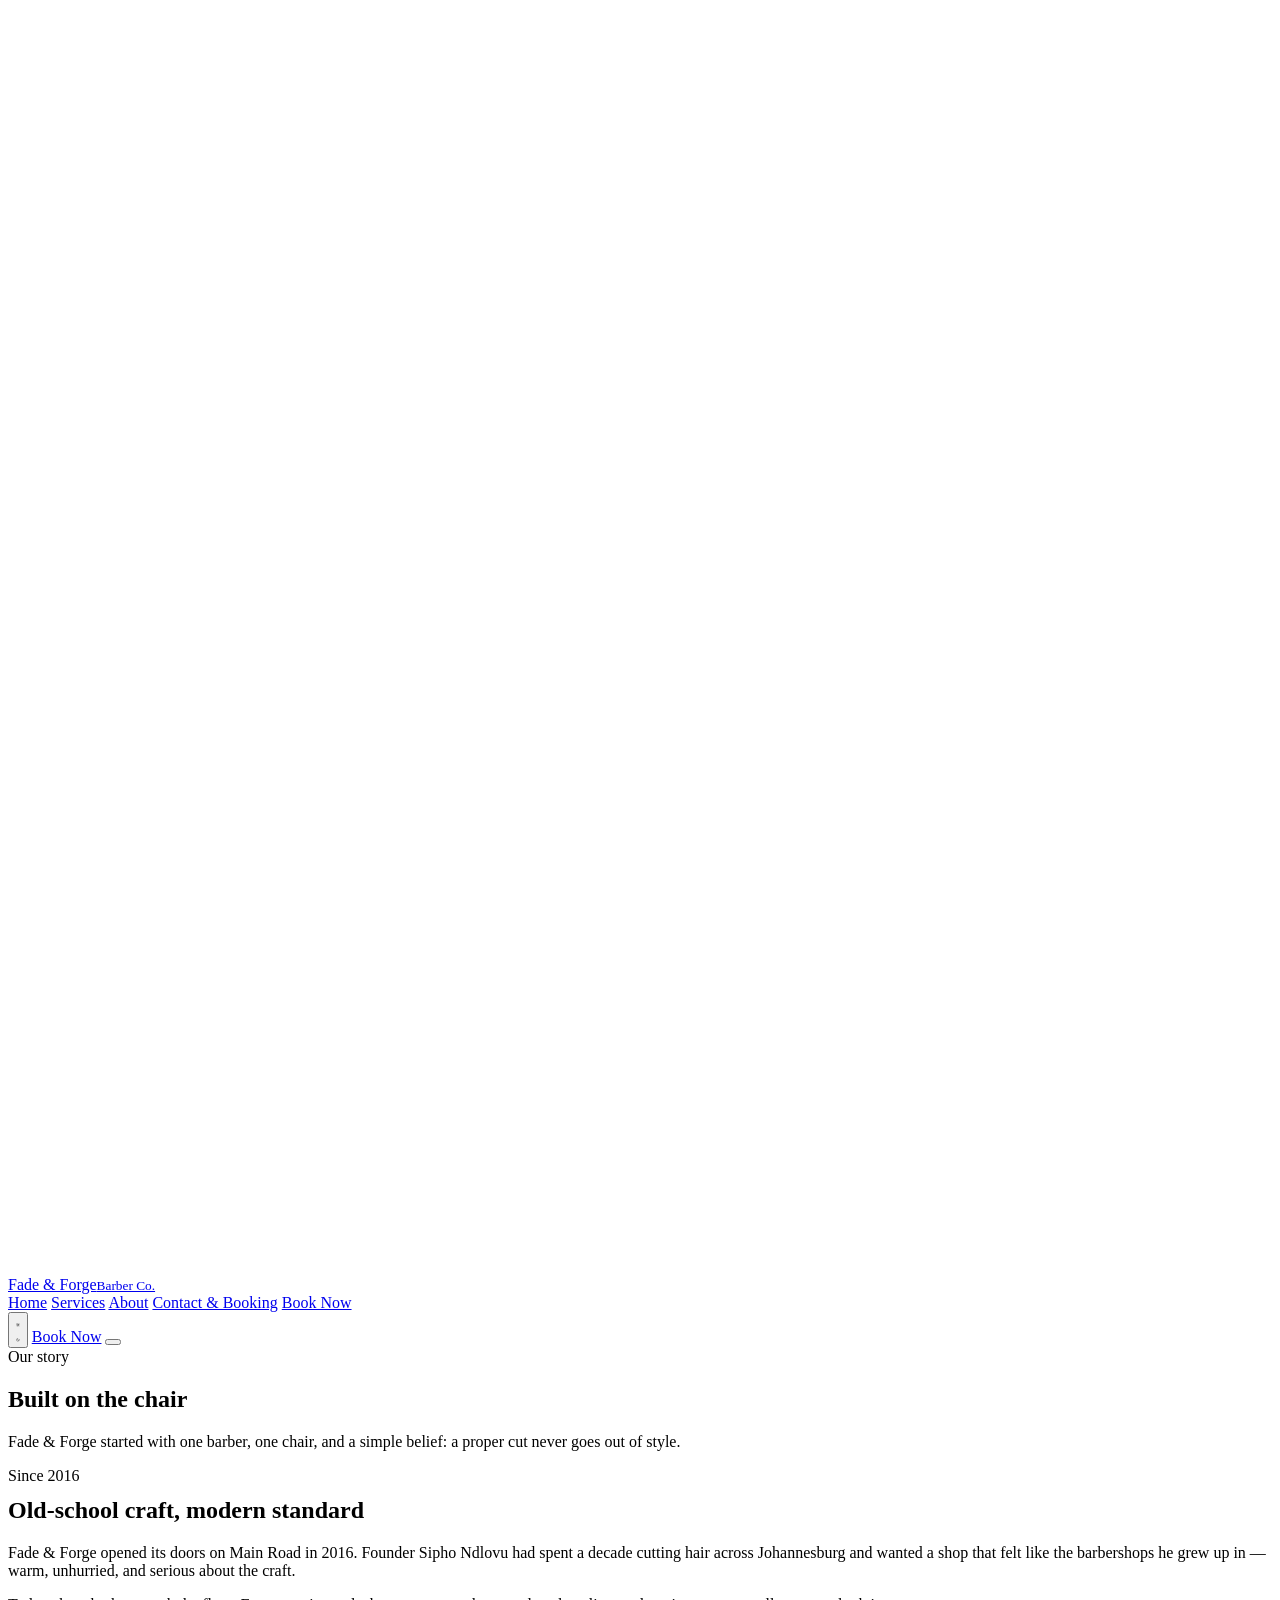
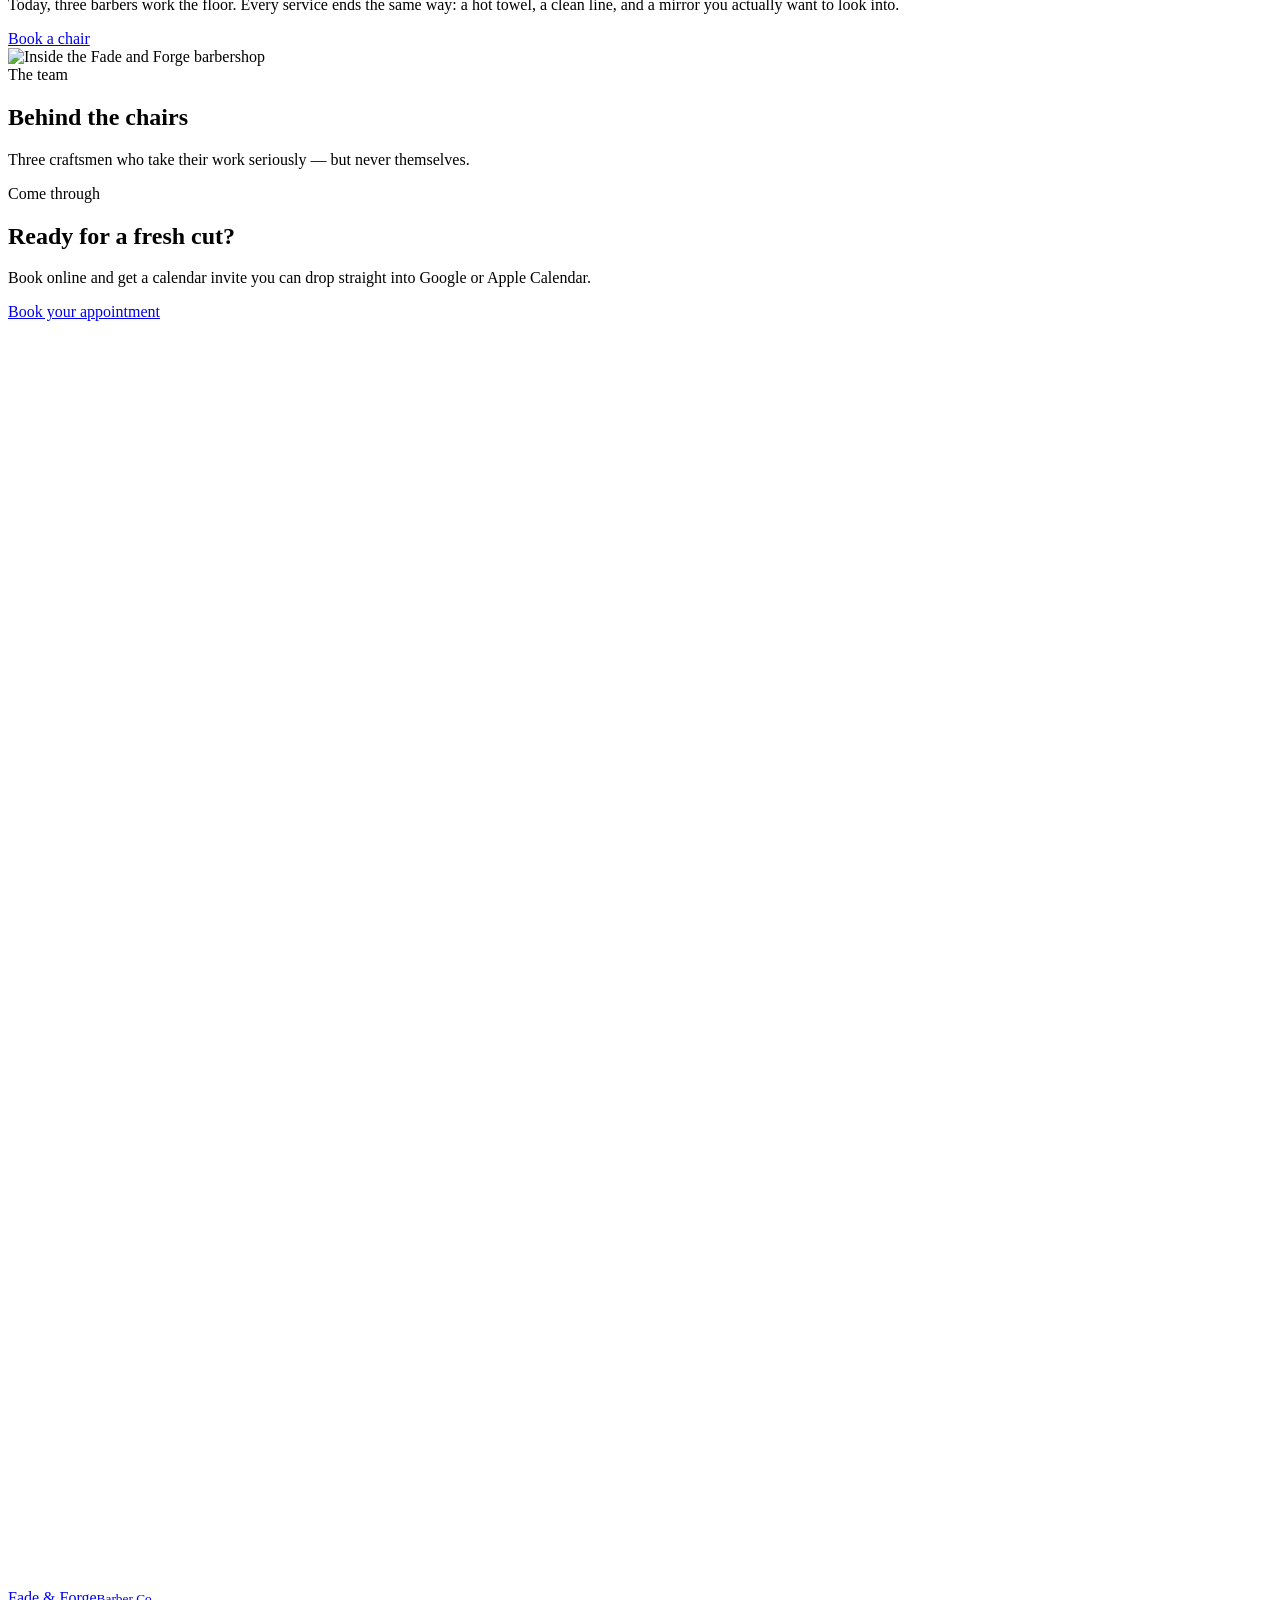
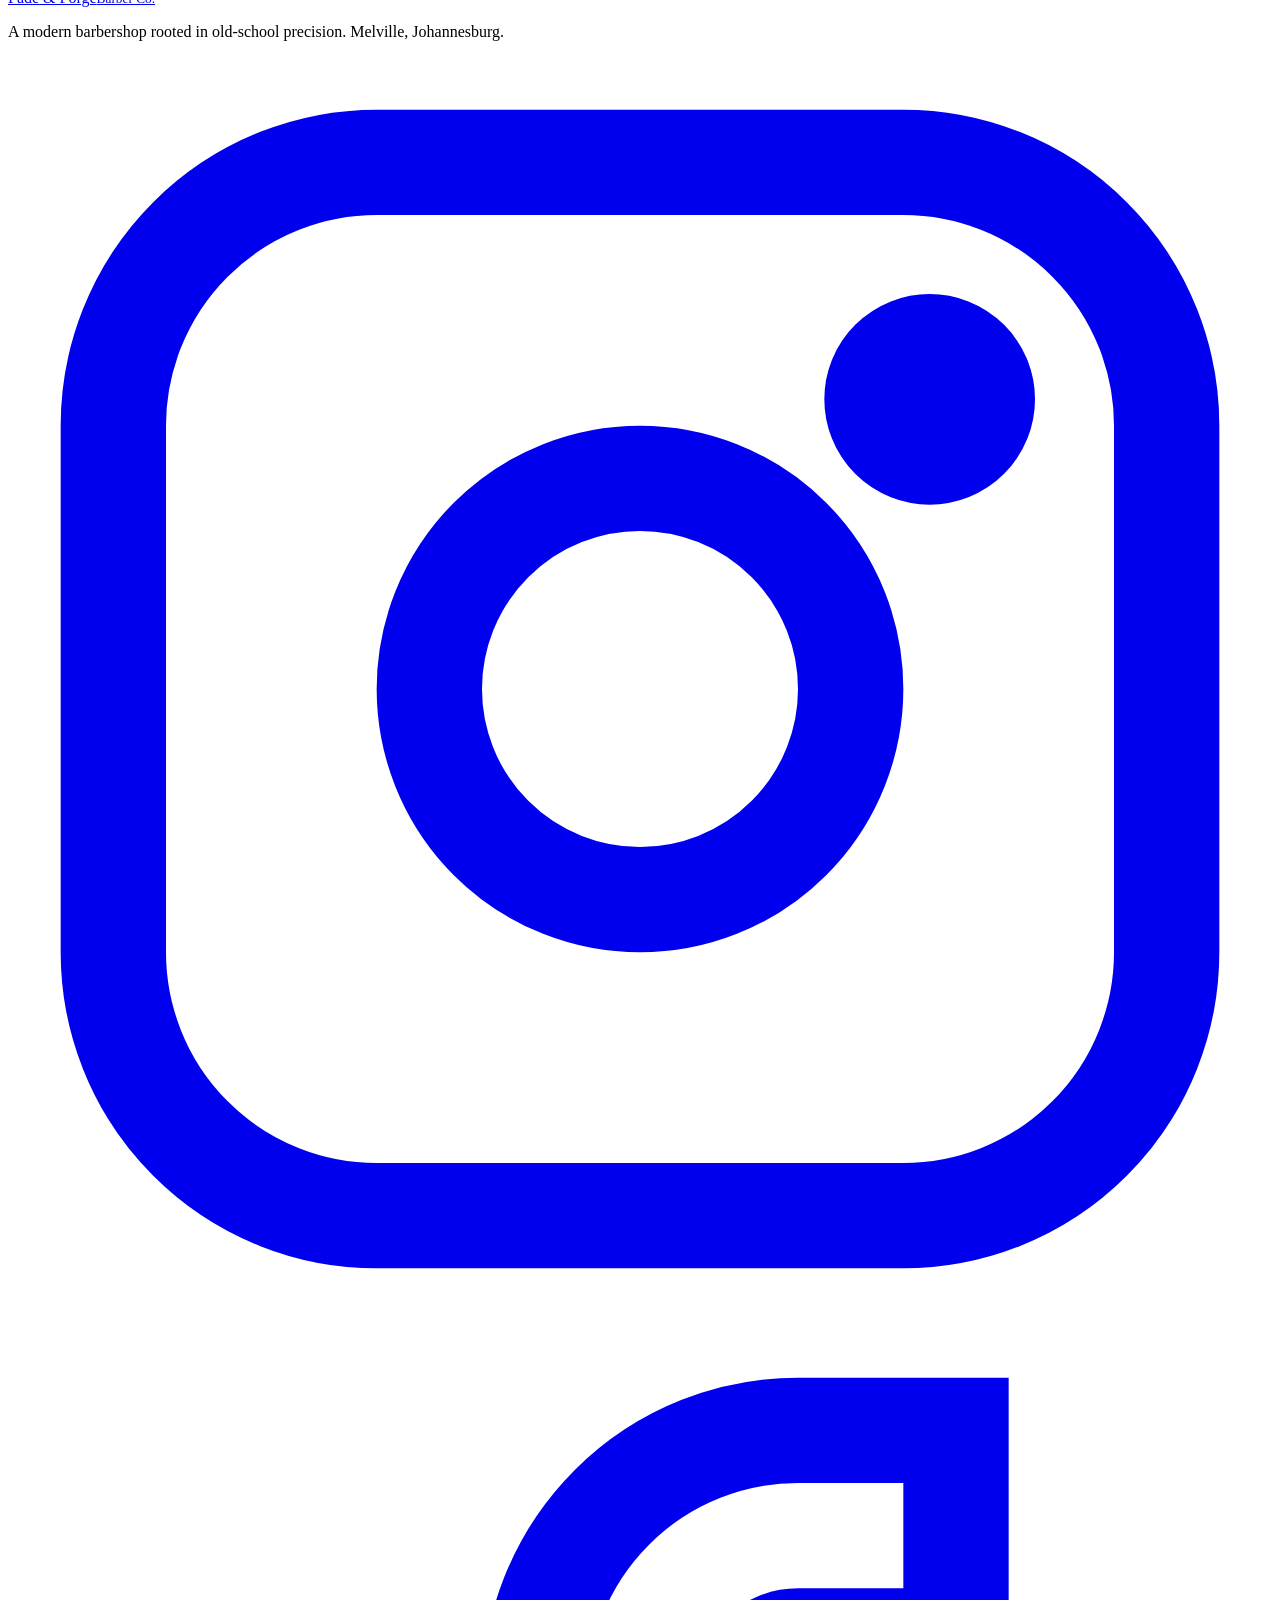
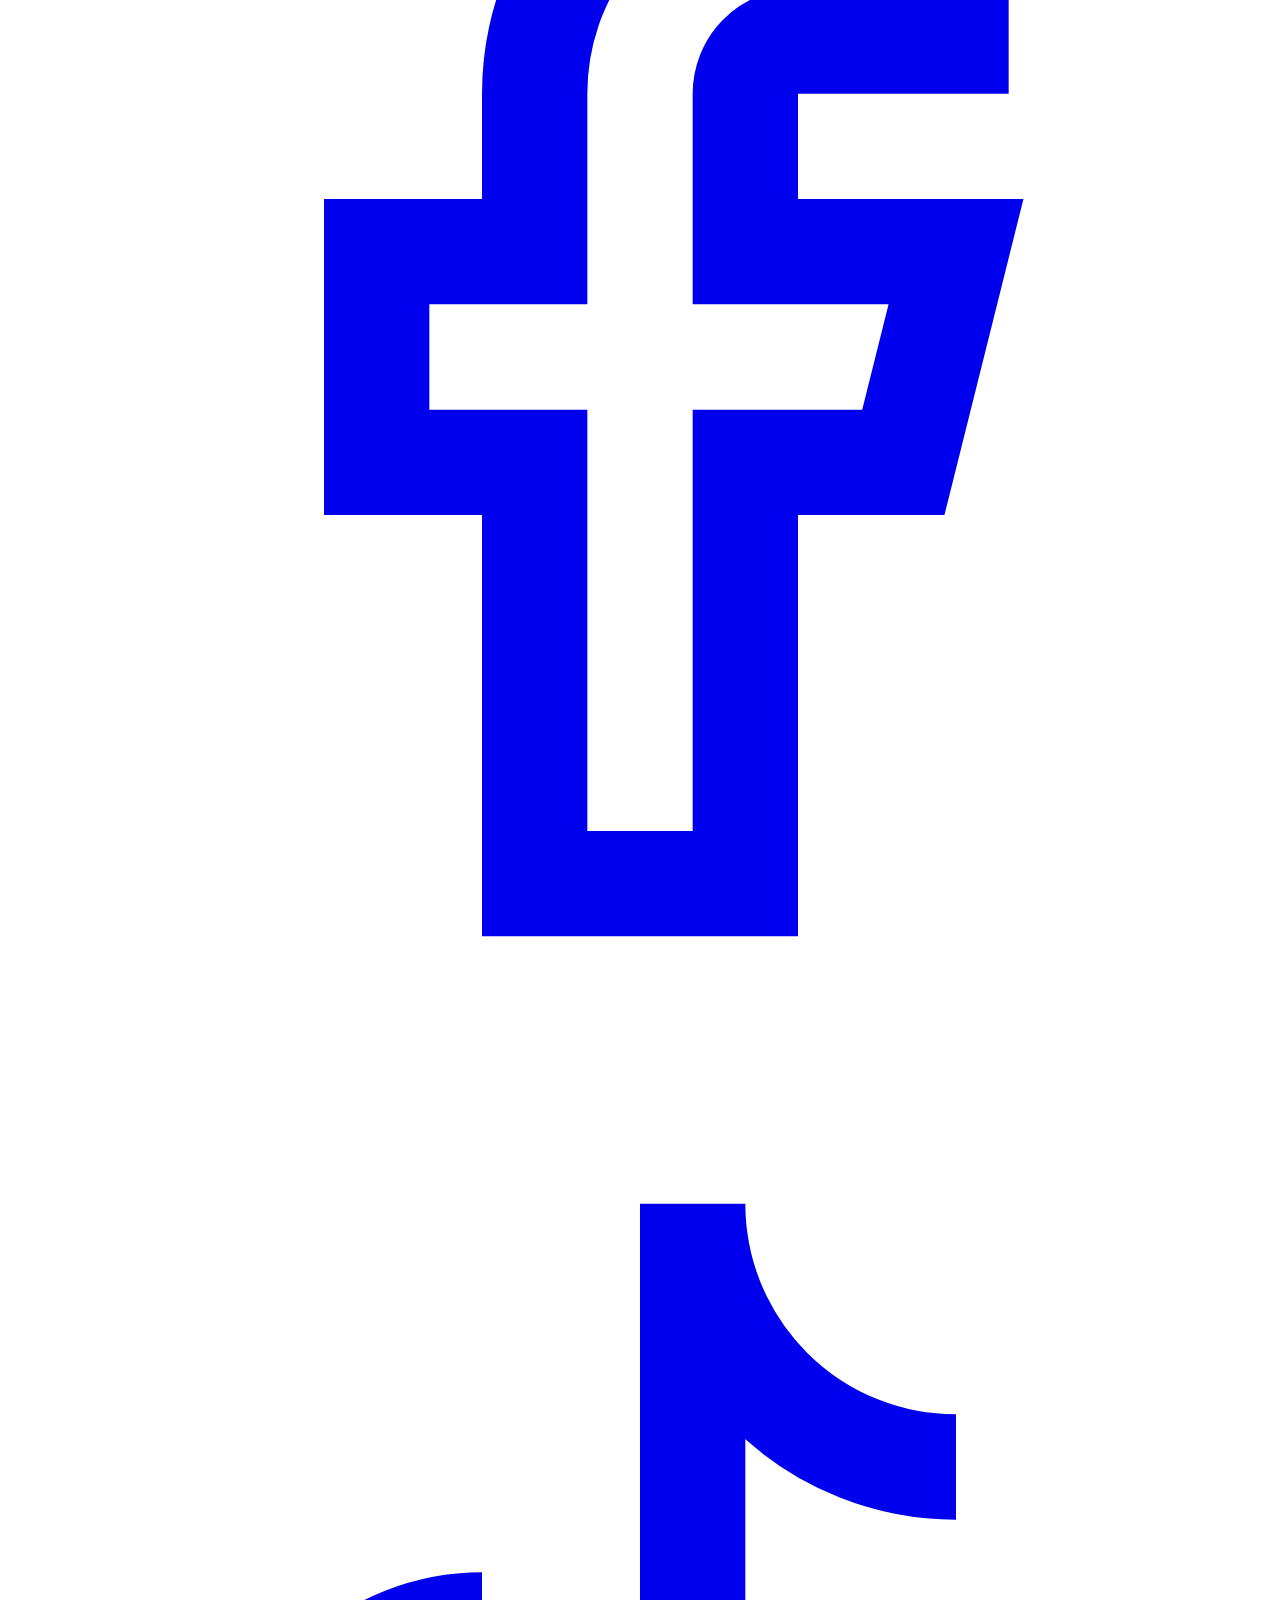
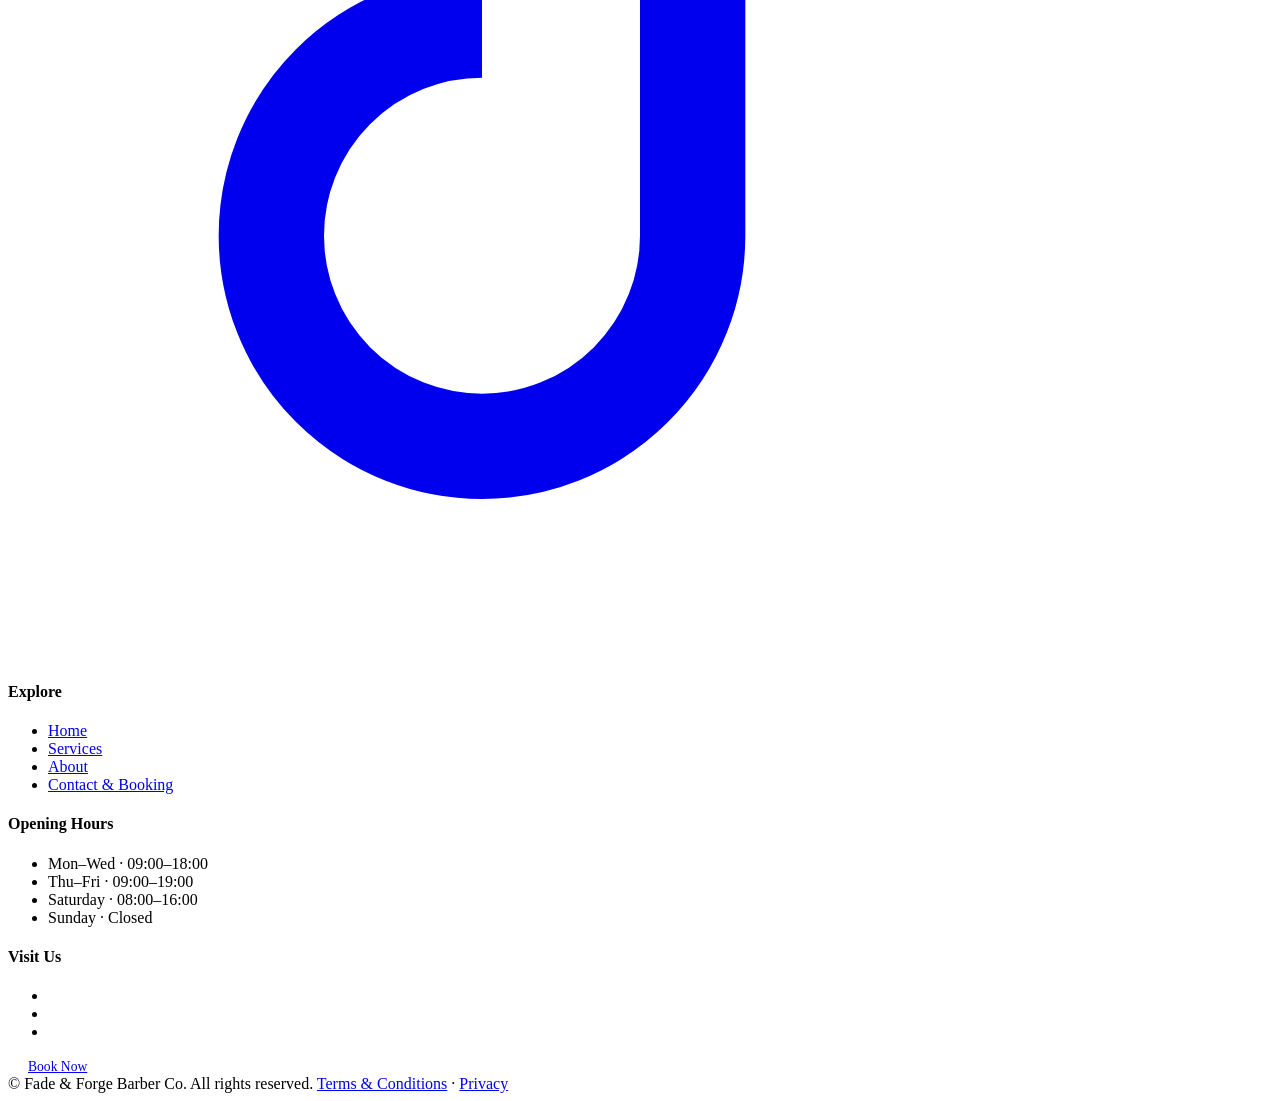
==== about.html @ 67f50958 "Add files via upload" ====
<!DOCTYPE html>
<html lang="en" data-theme="dark">
<head>
  <meta charset="UTF-8" />
  <meta name="viewport" content="width=device-width, initial-scale=1.0" />
  <title>About — Fade & Forge Barber Co.</title>
  <meta name="description" content="The story behind Fade & Forge Barber Co. and the craftsmen behind the chairs." />
  <link rel="preconnect" href="https://fonts.googleapis.com" />
  <link rel="preconnect" href="https://fonts.gstatic.com" crossorigin />
  <link href="https://fonts.googleapis.com/css2?family=Inter:wght@400;500;600;700&family=Playfair+Display:ital,wght@0,700;1,700&display=swap" rel="stylesheet" />
  <link rel="stylesheet" href="css/styles.css" />
</head>
<body>
  <header class="header">
    <div class="container header-inner">
      <a href="index.html" class="logo" aria-label="Fade and Forge home">
        <svg viewBox="0 0 40 40" fill="none" aria-hidden="true">
          <circle cx="20" cy="20" r="19" stroke="var(--accent)" stroke-width="1.5"/>
          <path d="M13 27L27 13M13 13l14 14" stroke="var(--accent)" stroke-width="1.5" stroke-linecap="round"/>
          <circle cx="16" cy="16" r="3" stroke="var(--accent)" stroke-width="1.5"/>
          <circle cx="24" cy="24" r="3" stroke="var(--accent)" stroke-width="1.5"/>
        </svg>
        <span>Fade & Forge<small>Barber Co.</small></span>
      </a>
      <nav class="nav" aria-label="Primary">
        <a href="index.html">Home</a>
        <a href="services.html">Services</a>
        <a href="about.html">About</a>
        <a href="booking.html">Contact & Booking</a>
        <a href="booking.html" class="btn btn-primary">Book Now</a>
      </nav>
      <div class="header-actions">
        <button class="theme-toggle" data-theme-toggle aria-label="Toggle theme">
          <svg class="icon-sun" viewBox="0 0 24 24" fill="none" stroke="currentColor" stroke-width="2" stroke-linecap="round"><circle cx="12" cy="12" r="4"/><path d="M12 2v2M12 20v2M4.93 4.93l1.41 1.41M17.66 17.66l1.41 1.41M2 12h2M20 12h2M4.93 19.07l1.41-1.41M17.66 6.34l1.41-1.41"/></svg>
          <svg class="icon-moon" viewBox="0 0 24 24" fill="none" stroke="currentColor" stroke-width="2" stroke-linecap="round"><path d="M21 12.79A9 9 0 1 1 11.21 3 7 7 0 0 0 21 12.79z"/></svg>
        </button>
        <a href="booking.html" class="btn btn-primary">Book Now</a>
        <button class="hamburger" aria-label="Toggle menu"><span></span></button>
      </div>
    </div>
  </header>

  <section class="page-hero">
    <div class="container">
      <span class="eyebrow">Our story</span>
      <h1>Built on the chair</h1>
      <p>Fade & Forge started with one barber, one chair, and a simple belief: a proper cut never goes out of style.</p>
    </div>
  </section>

  <section class="section">
    <div class="container">
      <div class="grid grid-2 reveal" style="align-items:center;">
        <div>
          <span class="eyebrow">Since 2016</span>
          <h2 style="margin:12px 0 20px;">Old-school craft, modern standard</h2>
          <p style="color:var(--text-muted);margin-bottom:16px;">Fade & Forge opened its doors on Main Road in 2016. Founder Sipho Ndlovu had spent a decade cutting hair across Johannesburg and wanted a shop that felt like the barbershops he grew up in — warm, unhurried, and serious about the craft.</p>
          <p style="color:var(--text-muted);margin-bottom:16px;">Today, three barbers work the floor. Every service ends the same way: a hot towel, a clean line, and a mirror you actually want to look into.</p>
          <a href="booking.html" class="btn btn-primary mt-3">Book a chair</a>
        </div>
        <div>
          <img src="https://images.unsplash.com/photo-1521490878406-4944b1f5b6b6?w=800&q=80" alt="Inside the Fade and Forge barbershop" style="border-radius:var(--radius);width:100%;aspect-ratio:4/5;object-fit:cover;">
        </div>
      </div>
    </div>
  </section>

  <section class="section section-alt">
    <div class="container">
      <div class="section-head reveal">
        <span class="eyebrow">The team</span>
        <h2>Behind the chairs</h2>
        <p>Three craftsmen who take their work seriously — but never themselves.</p>
      </div>
      <div class="grid grid-3 reveal" id="about-barbers"></div>
    </div>
  </section>

  <section class="section">
    <div class="container">
      <div class="cta-band reveal">
        <span class="eyebrow">Come through</span>
        <h2>Ready for a fresh cut?</h2>
        <p>Book online and get a calendar invite you can drop straight into Google or Apple Calendar.</p>
        <a href="booking.html" class="btn btn-primary">Book your appointment</a>
      </div>
    </div>
  </section>

  <footer class="footer">
    <div class="container">
      <div class="footer-grid">
        <div>
          <a href="index.html" class="logo">
            <svg viewBox="0 0 40 40" fill="none" aria-hidden="true">
              <circle cx="20" cy="20" r="19" stroke="var(--accent)" stroke-width="1.5"/>
              <path d="M13 27L27 13M13 13l14 14" stroke="var(--accent)" stroke-width="1.5" stroke-linecap="round"/>
              <circle cx="16" cy="16" r="3" stroke="var(--accent)" stroke-width="1.5"/>
              <circle cx="24" cy="24" r="3" stroke="var(--accent)" stroke-width="1.5"/>
            </svg>
            <span>Fade & Forge<small>Barber Co.</small></span>
          </a>
          <p class="brand-desc">A modern barbershop rooted in old-school precision. Melville, Johannesburg.</p>
          <div class="socials">
            <a href="#" data-href="instagram" aria-label="Instagram"><svg viewBox="0 0 24 24" fill="none" stroke="currentColor" stroke-width="2"><rect x="2" y="2" width="20" height="20" rx="5"/><circle cx="12" cy="12" r="4"/><circle cx="17.5" cy="6.5" r="1" fill="currentColor"/></svg></a>
            <a href="#" data-href="facebook" aria-label="Facebook"><svg viewBox="0 0 24 24" fill="none" stroke="currentColor" stroke-width="2"><path d="M18 2h-3a5 5 0 0 0-5 5v3H7v4h3v8h4v-8h3l1-4h-4V7a1 1 0 0 1 1-1h3z"/></svg></a>
            <a href="#" data-href="tiktok" aria-label="TikTok"><svg viewBox="0 0 24 24" fill="none" stroke="currentColor" stroke-width="2"><path d="M9 12a4 4 0 1 0 4 4V4a5 5 0 0 0 5 5"/></svg></a>
          </div>
        </div>
        <div>
          <h4>Explore</h4>
          <ul>
            <li><a href="index.html">Home</a></li>
            <li><a href="services.html">Services</a></li>
            <li><a href="about.html">About</a></li>
            <li><a href="booking.html">Contact & Booking</a></li>
          </ul>
        </div>
        <div>
          <h4>Opening Hours</h4>
          <ul>
            <li>Mon–Wed · 09:00–18:00</li>
            <li>Thu–Fri · 09:00–19:00</li>
            <li>Saturday · 08:00–16:00</li>
            <li>Sunday · Closed</li>
          </ul>
        </div>
        <div>
          <h4>Visit Us</h4>
          <ul>
            <li><a href="#" data-href="maps"><span data-shop="address"></span></a></li>
            <li><a href="#" data-href="phone"><span data-shop="phone"></span></a></li>
            <li><a href="#" data-href="email"><span data-shop="email"></span></a></li>
          </ul>
          <a href="booking.html" class="btn btn-primary mt-2" style="padding:10px 20px;font-size:0.85rem;">Book Now</a>
        </div>
      </div>
      <div class="footer-bottom">
        <span>© <span data-year></span> Fade & Forge Barber Co. All rights reserved.</span>
        <span><a href="terms.html">Terms & Conditions</a> · <a href="terms.html#privacy">Privacy</a></span>
      </div>
    </div>
  </footer>

  <script src="js/data.js"></script>
  <script src="js/main.js"></script>
  <script>
    (function () {
      const wrap = document.getElementById("about-barbers");
      BARBERS.forEach(bb => {
        const div = document.createElement("div");
        div.className = "card barber-card";
        div.innerHTML = `<img src="${bb.img}" alt="${bb.name}" loading="lazy"><div class="barber-body"><h3>${bb.name}</h3><div class="role">${bb.role}</div><p>${bb.bio}</p></div>`;
        wrap.appendChild(div);
      });
    })();
  </script>
</body>
</html>
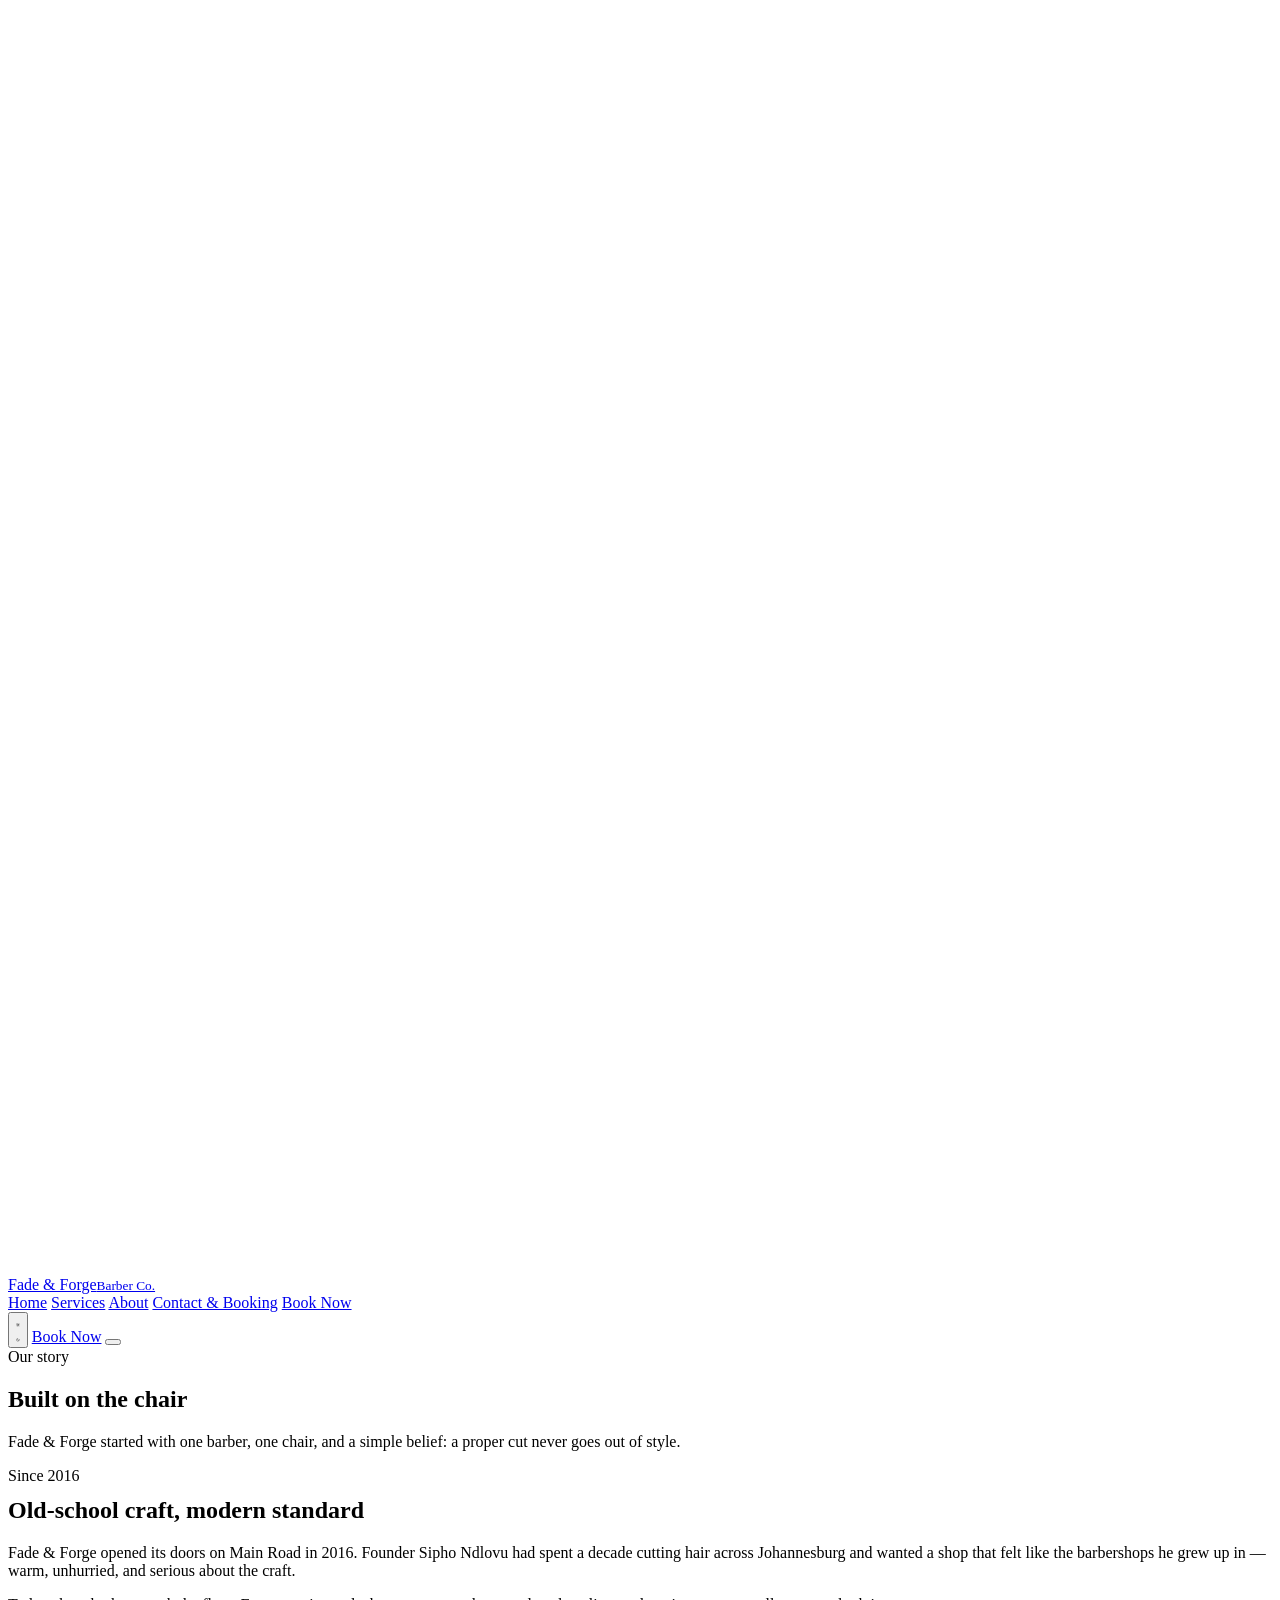
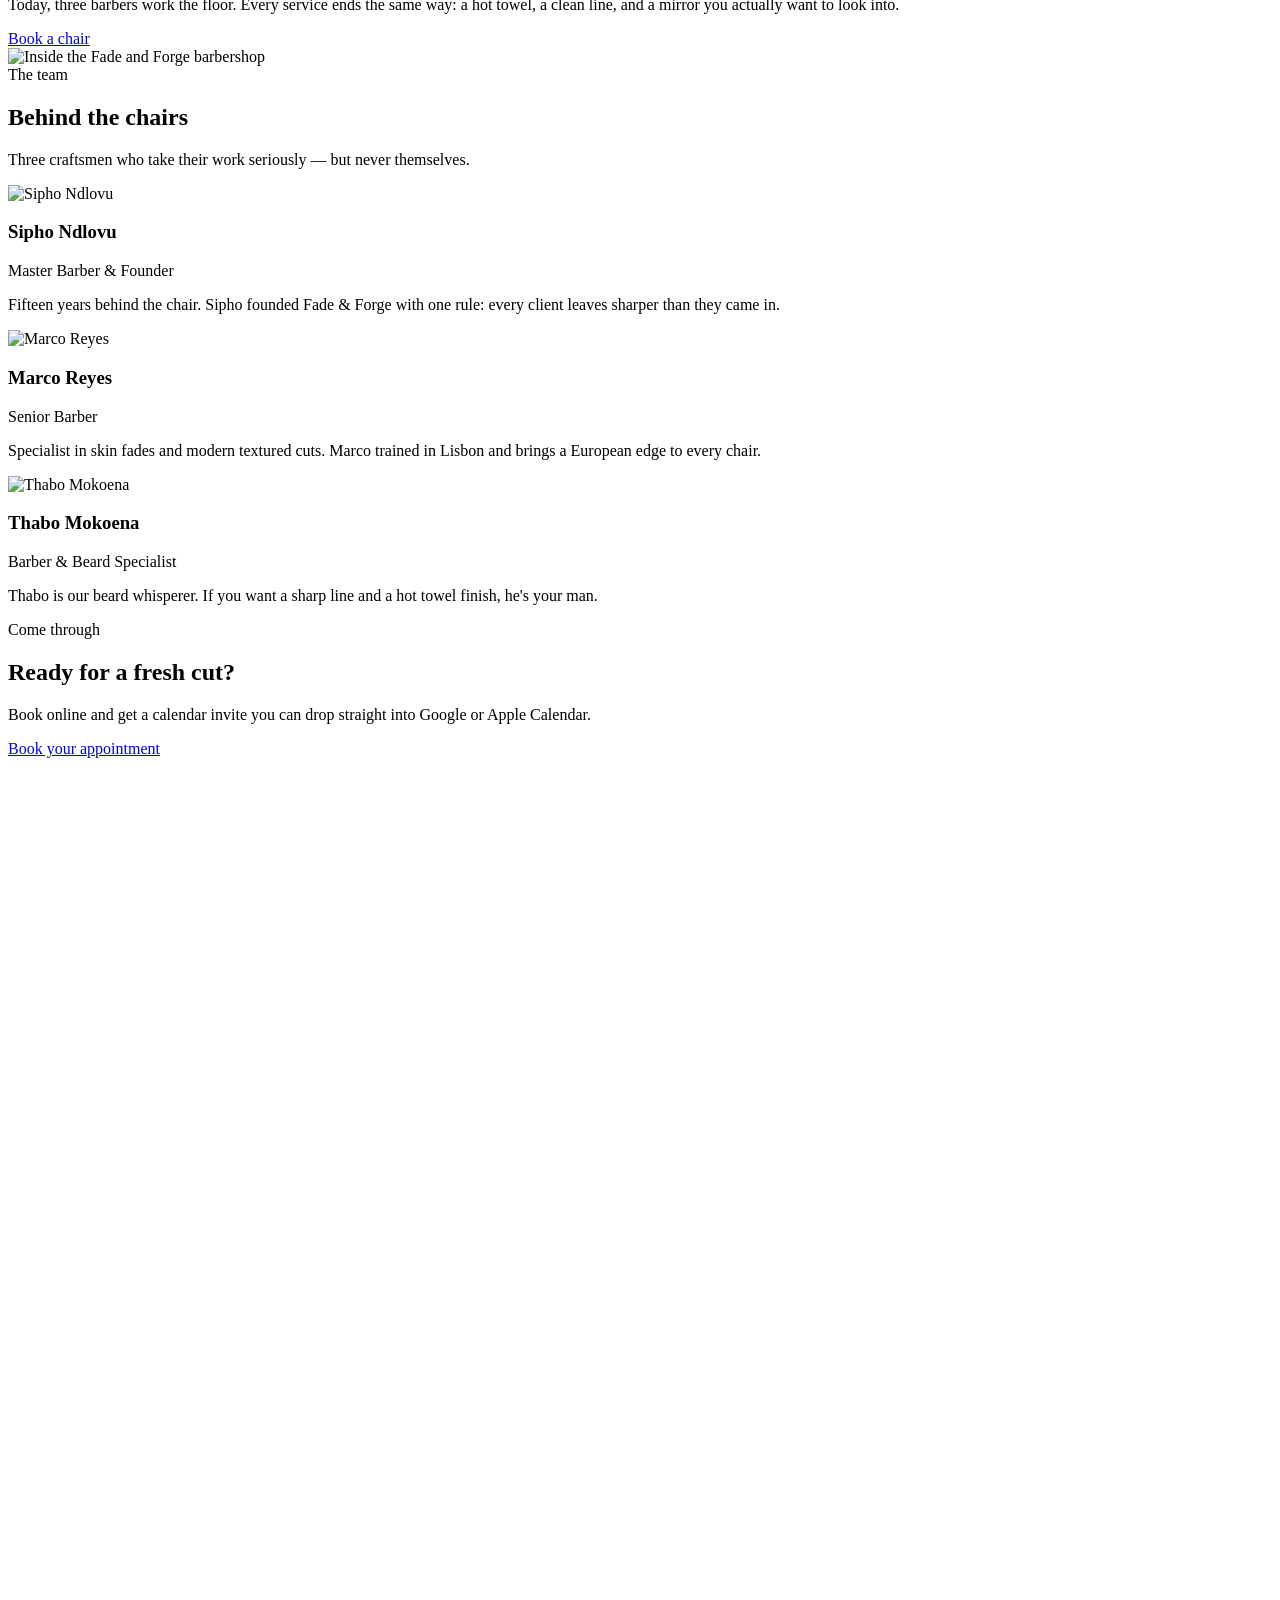
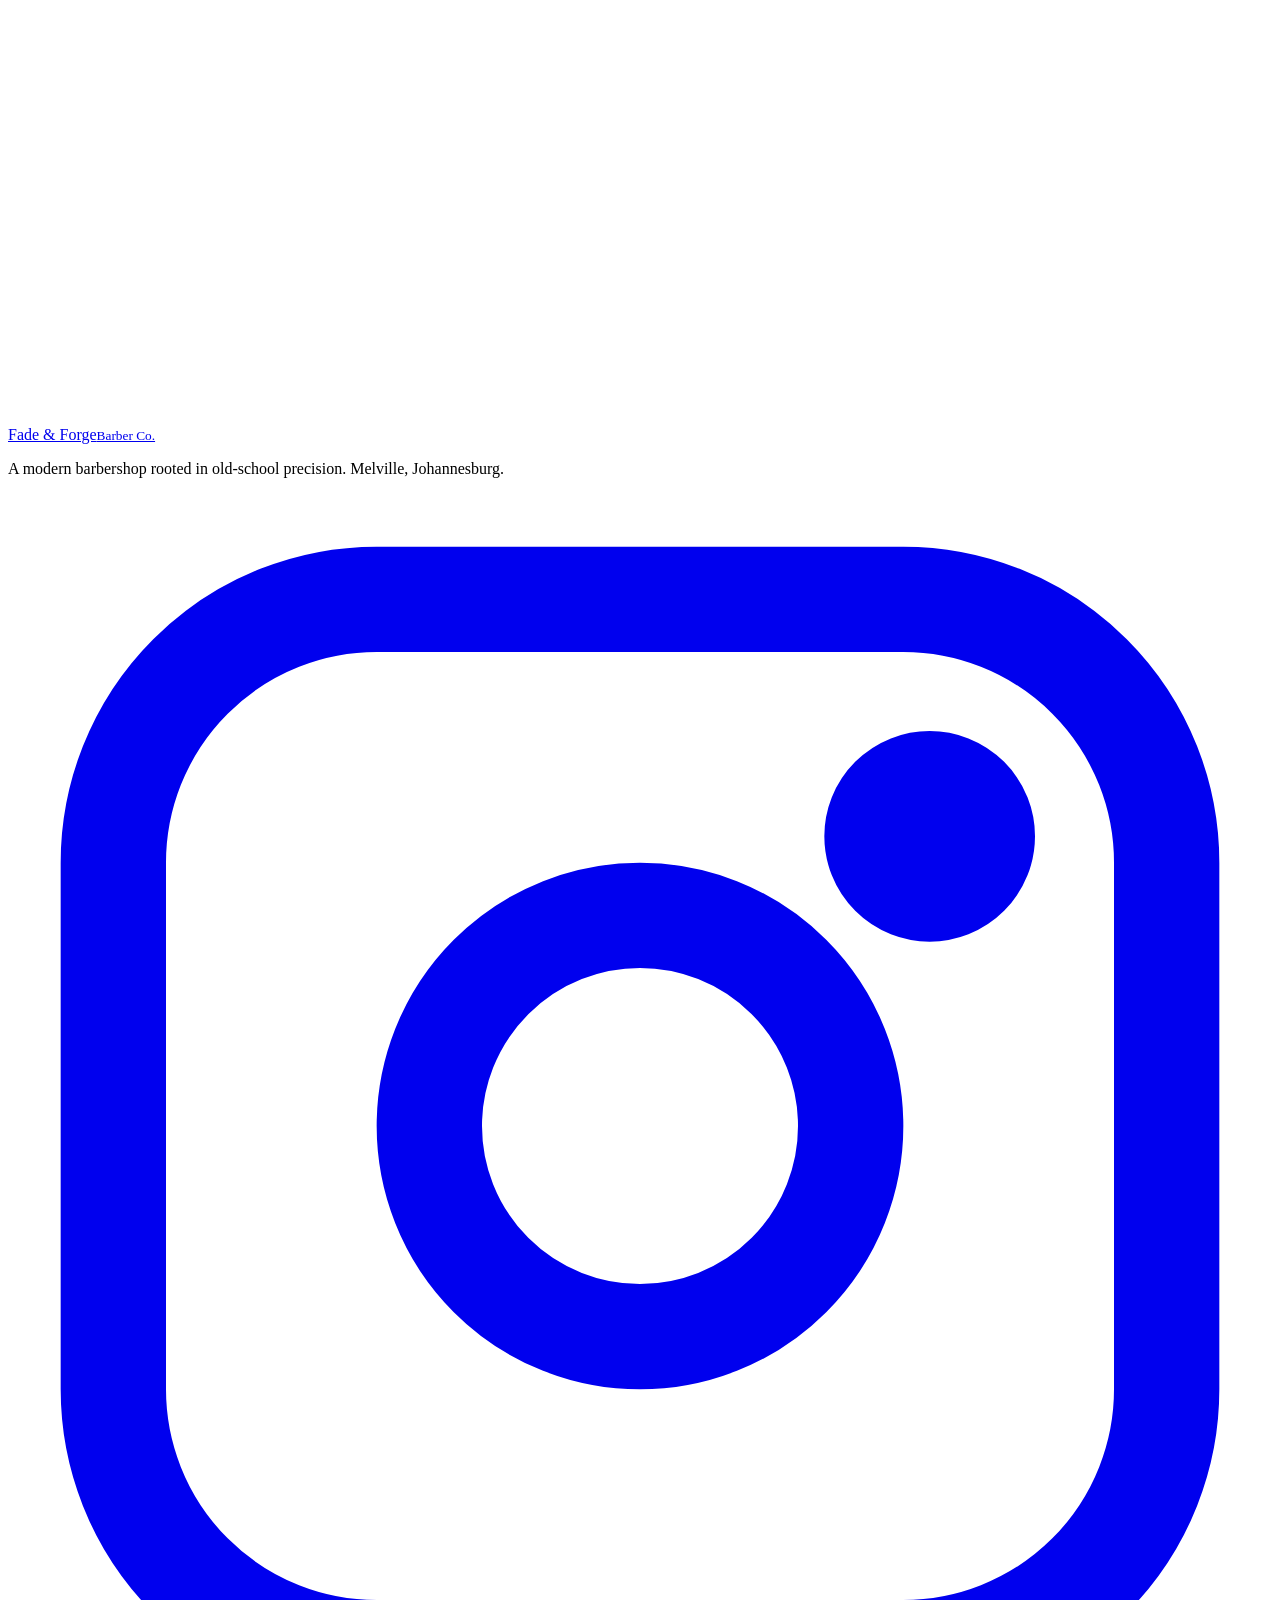
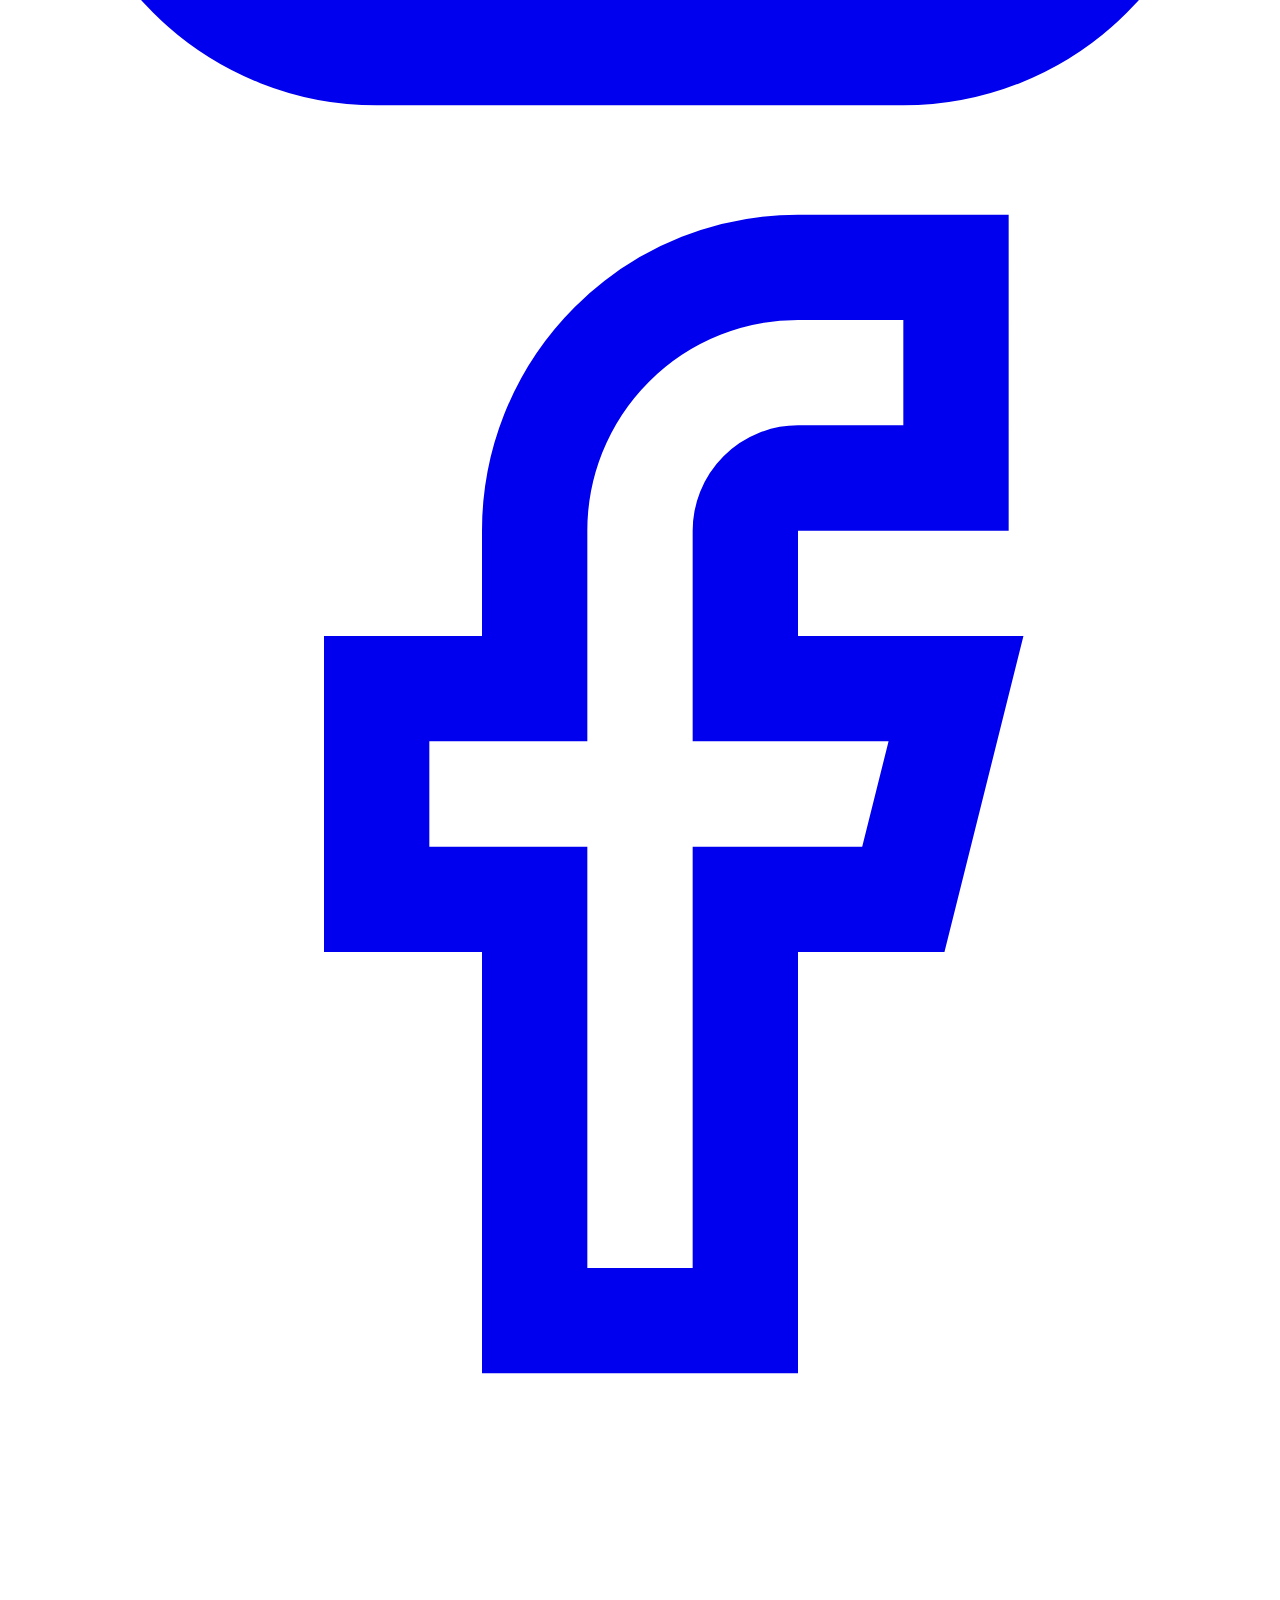
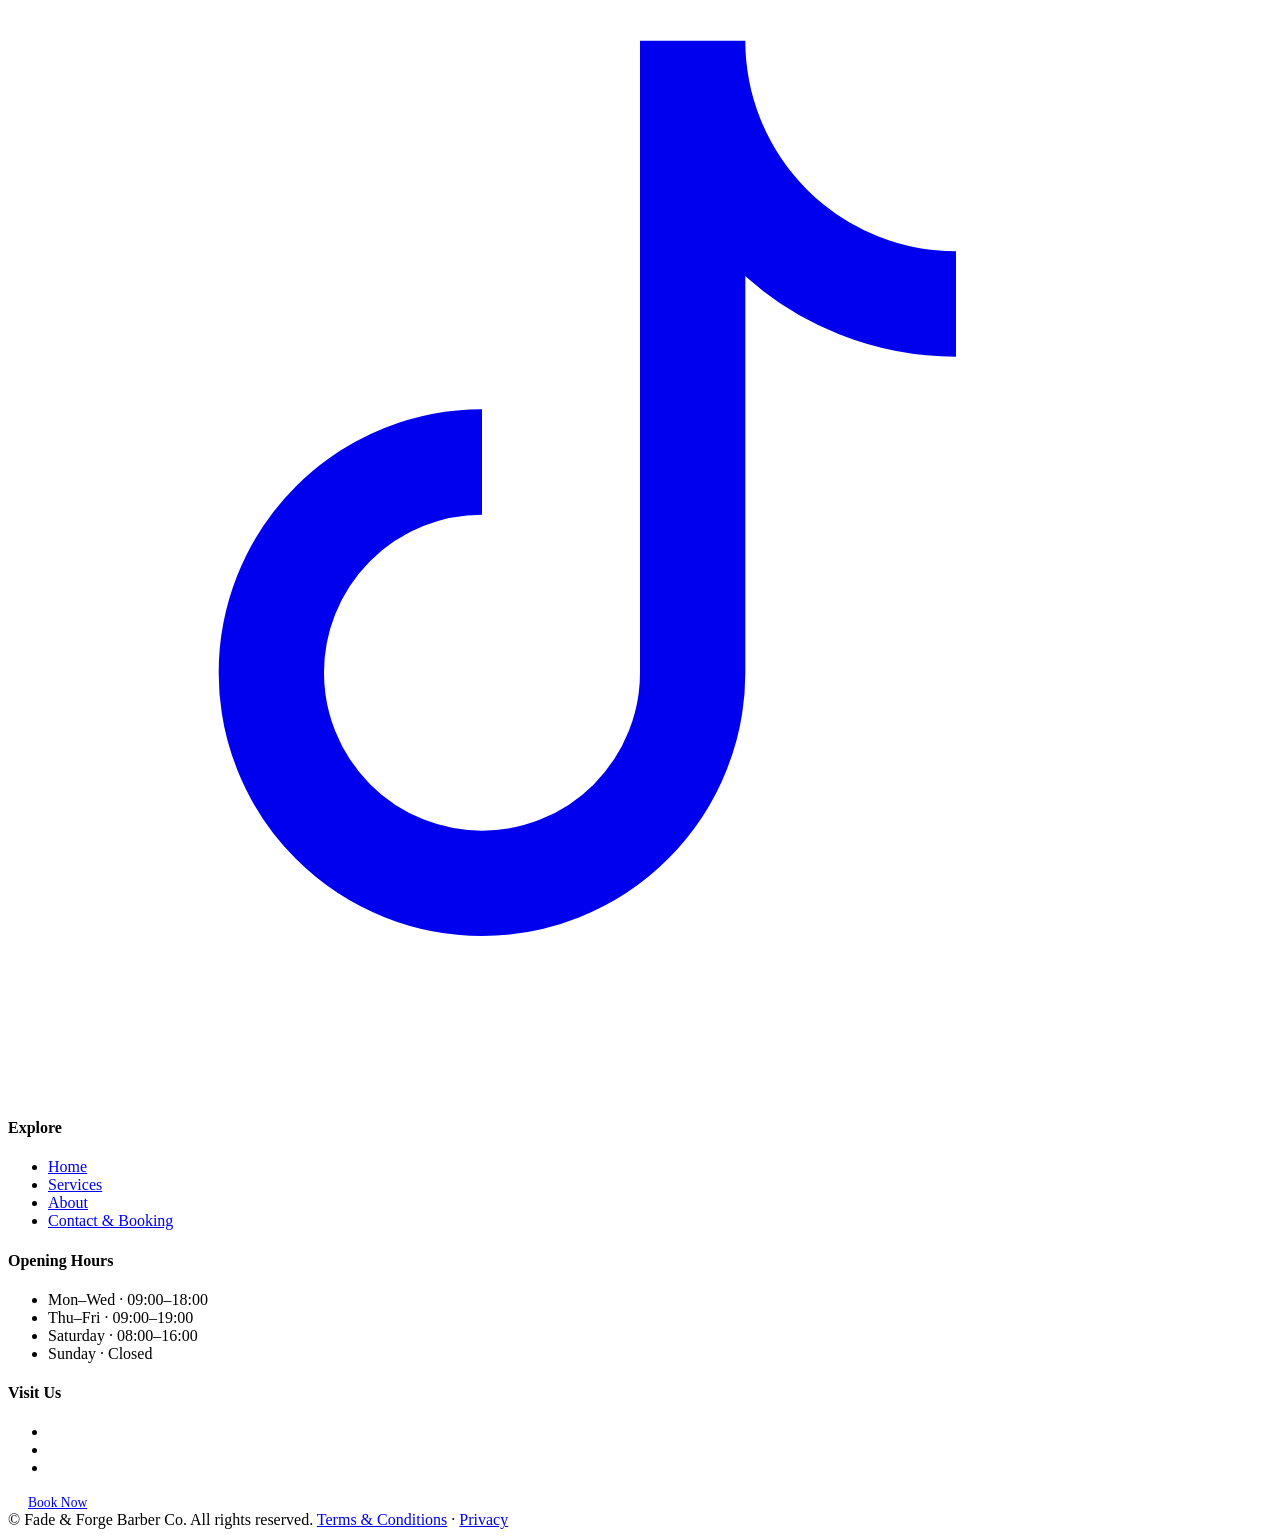
==== commit 9f27f199: "Add files via upload" ====
--- a/about.html
+++ b/about.html
@@ -1,159 +1,159 @@
-<!DOCTYPE html>
-<html lang="en" data-theme="dark">
-<head>
-  <meta charset="UTF-8" />
-  <meta name="viewport" content="width=device-width, initial-scale=1.0" />
-  <title>About — Fade & Forge Barber Co.</title>
-  <meta name="description" content="The story behind Fade & Forge Barber Co. and the craftsmen behind the chairs." />
-  <link rel="preconnect" href="https://fonts.googleapis.com" />
-  <link rel="preconnect" href="https://fonts.gstatic.com" crossorigin />
-  <link href="https://fonts.googleapis.com/css2?family=Inter:wght@400;500;600;700&family=Playfair+Display:ital,wght@0,700;1,700&display=swap" rel="stylesheet" />
-  <link rel="stylesheet" href="css/styles.css" />
-</head>
-<body>
-  <header class="header">
-    <div class="container header-inner">
-      <a href="index.html" class="logo" aria-label="Fade and Forge home">
-        <svg viewBox="0 0 40 40" fill="none" aria-hidden="true">
-          <circle cx="20" cy="20" r="19" stroke="var(--accent)" stroke-width="1.5"/>
-          <path d="M13 27L27 13M13 13l14 14" stroke="var(--accent)" stroke-width="1.5" stroke-linecap="round"/>
-          <circle cx="16" cy="16" r="3" stroke="var(--accent)" stroke-width="1.5"/>
-          <circle cx="24" cy="24" r="3" stroke="var(--accent)" stroke-width="1.5"/>
-        </svg>
-        <span>Fade & Forge<small>Barber Co.</small></span>
-      </a>
-      <nav class="nav" aria-label="Primary">
-        <a href="index.html">Home</a>
-        <a href="services.html">Services</a>
-        <a href="about.html">About</a>
-        <a href="booking.html">Contact & Booking</a>
-        <a href="booking.html" class="btn btn-primary">Book Now</a>
-      </nav>
-      <div class="header-actions">
-        <button class="theme-toggle" data-theme-toggle aria-label="Toggle theme">
-          <svg class="icon-sun" viewBox="0 0 24 24" fill="none" stroke="currentColor" stroke-width="2" stroke-linecap="round"><circle cx="12" cy="12" r="4"/><path d="M12 2v2M12 20v2M4.93 4.93l1.41 1.41M17.66 17.66l1.41 1.41M2 12h2M20 12h2M4.93 19.07l1.41-1.41M17.66 6.34l1.41-1.41"/></svg>
-          <svg class="icon-moon" viewBox="0 0 24 24" fill="none" stroke="currentColor" stroke-width="2" stroke-linecap="round"><path d="M21 12.79A9 9 0 1 1 11.21 3 7 7 0 0 0 21 12.79z"/></svg>
-        </button>
-        <a href="booking.html" class="btn btn-primary">Book Now</a>
-        <button class="hamburger" aria-label="Toggle menu"><span></span></button>
-      </div>
-    </div>
-  </header>
-
-  <section class="page-hero">
-    <div class="container">
-      <span class="eyebrow">Our story</span>
-      <h1>Built on the chair</h1>
-      <p>Fade & Forge started with one barber, one chair, and a simple belief: a proper cut never goes out of style.</p>
-    </div>
-  </section>
-
-  <section class="section">
-    <div class="container">
-      <div class="grid grid-2 reveal" style="align-items:center;">
-        <div>
-          <span class="eyebrow">Since 2016</span>
-          <h2 style="margin:12px 0 20px;">Old-school craft, modern standard</h2>
-          <p style="color:var(--text-muted);margin-bottom:16px;">Fade & Forge opened its doors on Main Road in 2016. Founder Sipho Ndlovu had spent a decade cutting hair across Johannesburg and wanted a shop that felt like the barbershops he grew up in — warm, unhurried, and serious about the craft.</p>
-          <p style="color:var(--text-muted);margin-bottom:16px;">Today, three barbers work the floor. Every service ends the same way: a hot towel, a clean line, and a mirror you actually want to look into.</p>
-          <a href="booking.html" class="btn btn-primary mt-3">Book a chair</a>
-        </div>
-        <div>
-          <img src="https://images.unsplash.com/photo-1521490878406-4944b1f5b6b6?w=800&q=80" alt="Inside the Fade and Forge barbershop" style="border-radius:var(--radius);width:100%;aspect-ratio:4/5;object-fit:cover;">
-        </div>
-      </div>
-    </div>
-  </section>
-
-  <section class="section section-alt">
-    <div class="container">
-      <div class="section-head reveal">
-        <span class="eyebrow">The team</span>
-        <h2>Behind the chairs</h2>
-        <p>Three craftsmen who take their work seriously — but never themselves.</p>
-      </div>
-      <div class="grid grid-3 reveal" id="about-barbers"></div>
-    </div>
-  </section>
-
-  <section class="section">
-    <div class="container">
-      <div class="cta-band reveal">
-        <span class="eyebrow">Come through</span>
-        <h2>Ready for a fresh cut?</h2>
-        <p>Book online and get a calendar invite you can drop straight into Google or Apple Calendar.</p>
-        <a href="booking.html" class="btn btn-primary">Book your appointment</a>
-      </div>
-    </div>
-  </section>
-
-  <footer class="footer">
-    <div class="container">
-      <div class="footer-grid">
-        <div>
-          <a href="index.html" class="logo">
-            <svg viewBox="0 0 40 40" fill="none" aria-hidden="true">
-              <circle cx="20" cy="20" r="19" stroke="var(--accent)" stroke-width="1.5"/>
-              <path d="M13 27L27 13M13 13l14 14" stroke="var(--accent)" stroke-width="1.5" stroke-linecap="round"/>
-              <circle cx="16" cy="16" r="3" stroke="var(--accent)" stroke-width="1.5"/>
-              <circle cx="24" cy="24" r="3" stroke="var(--accent)" stroke-width="1.5"/>
-            </svg>
-            <span>Fade & Forge<small>Barber Co.</small></span>
-          </a>
-          <p class="brand-desc">A modern barbershop rooted in old-school precision. Melville, Johannesburg.</p>
-          <div class="socials">
-            <a href="#" data-href="instagram" aria-label="Instagram"><svg viewBox="0 0 24 24" fill="none" stroke="currentColor" stroke-width="2"><rect x="2" y="2" width="20" height="20" rx="5"/><circle cx="12" cy="12" r="4"/><circle cx="17.5" cy="6.5" r="1" fill="currentColor"/></svg></a>
-            <a href="#" data-href="facebook" aria-label="Facebook"><svg viewBox="0 0 24 24" fill="none" stroke="currentColor" stroke-width="2"><path d="M18 2h-3a5 5 0 0 0-5 5v3H7v4h3v8h4v-8h3l1-4h-4V7a1 1 0 0 1 1-1h3z"/></svg></a>
-            <a href="#" data-href="tiktok" aria-label="TikTok"><svg viewBox="0 0 24 24" fill="none" stroke="currentColor" stroke-width="2"><path d="M9 12a4 4 0 1 0 4 4V4a5 5 0 0 0 5 5"/></svg></a>
-          </div>
-        </div>
-        <div>
-          <h4>Explore</h4>
-          <ul>
-            <li><a href="index.html">Home</a></li>
-            <li><a href="services.html">Services</a></li>
-            <li><a href="about.html">About</a></li>
-            <li><a href="booking.html">Contact & Booking</a></li>
-          </ul>
-        </div>
-        <div>
-          <h4>Opening Hours</h4>
-          <ul>
-            <li>Mon–Wed · 09:00–18:00</li>
-            <li>Thu–Fri · 09:00–19:00</li>
-            <li>Saturday · 08:00–16:00</li>
-            <li>Sunday · Closed</li>
-          </ul>
-        </div>
-        <div>
-          <h4>Visit Us</h4>
-          <ul>
-            <li><a href="#" data-href="maps"><span data-shop="address"></span></a></li>
-            <li><a href="#" data-href="phone"><span data-shop="phone"></span></a></li>
-            <li><a href="#" data-href="email"><span data-shop="email"></span></a></li>
-          </ul>
-          <a href="booking.html" class="btn btn-primary mt-2" style="padding:10px 20px;font-size:0.85rem;">Book Now</a>
-        </div>
-      </div>
-      <div class="footer-bottom">
-        <span>© <span data-year></span> Fade & Forge Barber Co. All rights reserved.</span>
-        <span><a href="terms.html">Terms & Conditions</a> · <a href="terms.html#privacy">Privacy</a></span>
-      </div>
-    </div>
-  </footer>
-
-  <script src="js/data.js"></script>
-  <script src="js/main.js"></script>
-  <script>
-    (function () {
-      const wrap = document.getElementById("about-barbers");
-      BARBERS.forEach(bb => {
-        const div = document.createElement("div");
-        div.className = "card barber-card";
-        div.innerHTML = `<img src="${bb.img}" alt="${bb.name}" loading="lazy"><div class="barber-body"><h3>${bb.name}</h3><div class="role">${bb.role}</div><p>${bb.bio}</p></div>`;
-        wrap.appendChild(div);
-      });
-    })();
-  </script>
-</body>
+<!DOCTYPE html>
+<html lang="en" data-theme="dark">
+<head>
+  <meta charset="UTF-8" />
+  <meta name="viewport" content="width=device-width, initial-scale=1.0" />
+  <title>About — Fade & Forge Barber Co.</title>
+  <meta name="description" content="The story behind Fade & Forge Barber Co. and the craftsmen behind the chairs." />
+  <link rel="preconnect" href="https://fonts.googleapis.com" />
+  <link rel="preconnect" href="https://fonts.gstatic.com" crossorigin />
+  <link href="https://fonts.googleapis.com/css2?family=Inter:wght@400;500;600;700&family=Playfair+Display:ital,wght@0,700;1,700&display=swap" rel="stylesheet" />
+  <link rel="stylesheet" href="tyles.css" />
+</head>
+<body>
+  <header class="header">
+    <div class="container header-inner">
+      <a href="index.html" class="logo" aria-label="Fade and Forge home">
+        <svg viewBox="0 0 40 40" fill="none" aria-hidden="true">
+          <circle cx="20" cy="20" r="19" stroke="var(--accent)" stroke-width="1.5"/>
+          <path d="M13 27L27 13M13 13l14 14" stroke="var(--accent)" stroke-width="1.5" stroke-linecap="round"/>
+          <circle cx="16" cy="16" r="3" stroke="var(--accent)" stroke-width="1.5"/>
+          <circle cx="24" cy="24" r="3" stroke="var(--accent)" stroke-width="1.5"/>
+        </svg>
+        <span>Fade & Forge<small>Barber Co.</small></span>
+      </a>
+      <nav class="nav" aria-label="Primary">
+        <a href="index.html">Home</a>
+        <a href="services.html">Services</a>
+        <a href="about.html">About</a>
+        <a href="booking.html">Contact & Booking</a>
+        <a href="booking.html" class="btn btn-primary">Book Now</a>
+      </nav>
+      <div class="header-actions">
+        <button class="theme-toggle" data-theme-toggle aria-label="Toggle theme">
+          <svg class="icon-sun" viewBox="0 0 24 24" fill="none" stroke="currentColor" stroke-width="2" stroke-linecap="round"><circle cx="12" cy="12" r="4"/><path d="M12 2v2M12 20v2M4.93 4.93l1.41 1.41M17.66 17.66l1.41 1.41M2 12h2M20 12h2M4.93 19.07l1.41-1.41M17.66 6.34l1.41-1.41"/></svg>
+          <svg class="icon-moon" viewBox="0 0 24 24" fill="none" stroke="currentColor" stroke-width="2" stroke-linecap="round"><path d="M21 12.79A9 9 0 1 1 11.21 3 7 7 0 0 0 21 12.79z"/></svg>
+        </button>
+        <a href="booking.html" class="btn btn-primary">Book Now</a>
+        <button class="hamburger" aria-label="Toggle menu"><span></span></button>
+      </div>
+    </div>
+  </header>
+
+  <section class="page-hero">
+    <div class="container">
+      <span class="eyebrow">Our story</span>
+      <h1>Built on the chair</h1>
+      <p>Fade & Forge started with one barber, one chair, and a simple belief: a proper cut never goes out of style.</p>
+    </div>
+  </section>
+
+  <section class="section">
+    <div class="container">
+      <div class="grid grid-2 reveal" style="align-items:center;">
+        <div>
+          <span class="eyebrow">Since 2016</span>
+          <h2 style="margin:12px 0 20px;">Old-school craft, modern standard</h2>
+          <p style="color:var(--text-muted);margin-bottom:16px;">Fade & Forge opened its doors on Main Road in 2016. Founder Sipho Ndlovu had spent a decade cutting hair across Johannesburg and wanted a shop that felt like the barbershops he grew up in — warm, unhurried, and serious about the craft.</p>
+          <p style="color:var(--text-muted);margin-bottom:16px;">Today, three barbers work the floor. Every service ends the same way: a hot towel, a clean line, and a mirror you actually want to look into.</p>
+          <a href="booking.html" class="btn btn-primary mt-3">Book a chair</a>
+        </div>
+        <div>
+          <img src="https://images.unsplash.com/photo-1521490878406-4944b1f5b6b6?w=800&q=80" alt="Inside the Fade and Forge barbershop" style="border-radius:var(--radius);width:100%;aspect-ratio:4/5;object-fit:cover;">
+        </div>
+      </div>
+    </div>
+  </section>
+
+  <section class="section section-alt">
+    <div class="container">
+      <div class="section-head reveal">
+        <span class="eyebrow">The team</span>
+        <h2>Behind the chairs</h2>
+        <p>Three craftsmen who take their work seriously — but never themselves.</p>
+      </div>
+      <div class="grid grid-3 reveal" id="about-barbers"></div>
+    </div>
+  </section>
+
+  <section class="section">
+    <div class="container">
+      <div class="cta-band reveal">
+        <span class="eyebrow">Come through</span>
+        <h2>Ready for a fresh cut?</h2>
+        <p>Book online and get a calendar invite you can drop straight into Google or Apple Calendar.</p>
+        <a href="booking.html" class="btn btn-primary">Book your appointment</a>
+      </div>
+    </div>
+  </section>
+
+  <footer class="footer">
+    <div class="container">
+      <div class="footer-grid">
+        <div>
+          <a href="index.html" class="logo">
+            <svg viewBox="0 0 40 40" fill="none" aria-hidden="true">
+              <circle cx="20" cy="20" r="19" stroke="var(--accent)" stroke-width="1.5"/>
+              <path d="M13 27L27 13M13 13l14 14" stroke="var(--accent)" stroke-width="1.5" stroke-linecap="round"/>
+              <circle cx="16" cy="16" r="3" stroke="var(--accent)" stroke-width="1.5"/>
+              <circle cx="24" cy="24" r="3" stroke="var(--accent)" stroke-width="1.5"/>
+            </svg>
+            <span>Fade & Forge<small>Barber Co.</small></span>
+          </a>
+          <p class="brand-desc">A modern barbershop rooted in old-school precision. Melville, Johannesburg.</p>
+          <div class="socials">
+            <a href="#" data-href="instagram" aria-label="Instagram"><svg viewBox="0 0 24 24" fill="none" stroke="currentColor" stroke-width="2"><rect x="2" y="2" width="20" height="20" rx="5"/><circle cx="12" cy="12" r="4"/><circle cx="17.5" cy="6.5" r="1" fill="currentColor"/></svg></a>
+            <a href="#" data-href="facebook" aria-label="Facebook"><svg viewBox="0 0 24 24" fill="none" stroke="currentColor" stroke-width="2"><path d="M18 2h-3a5 5 0 0 0-5 5v3H7v4h3v8h4v-8h3l1-4h-4V7a1 1 0 0 1 1-1h3z"/></svg></a>
+            <a href="#" data-href="tiktok" aria-label="TikTok"><svg viewBox="0 0 24 24" fill="none" stroke="currentColor" stroke-width="2"><path d="M9 12a4 4 0 1 0 4 4V4a5 5 0 0 0 5 5"/></svg></a>
+          </div>
+        </div>
+        <div>
+          <h4>Explore</h4>
+          <ul>
+            <li><a href="index.html">Home</a></li>
+            <li><a href="services.html">Services</a></li>
+            <li><a href="about.html">About</a></li>
+            <li><a href="booking.html">Contact & Booking</a></li>
+          </ul>
+        </div>
+        <div>
+          <h4>Opening Hours</h4>
+          <ul>
+            <li>Mon–Wed · 09:00–18:00</li>
+            <li>Thu–Fri · 09:00–19:00</li>
+            <li>Saturday · 08:00–16:00</li>
+            <li>Sunday · Closed</li>
+          </ul>
+        </div>
+        <div>
+          <h4>Visit Us</h4>
+          <ul>
+            <li><a href="#" data-href="maps"><span data-shop="address"></span></a></li>
+            <li><a href="#" data-href="phone"><span data-shop="phone"></span></a></li>
+            <li><a href="#" data-href="email"><span data-shop="email"></span></a></li>
+          </ul>
+          <a href="booking.html" class="btn btn-primary mt-2" style="padding:10px 20px;font-size:0.85rem;">Book Now</a>
+        </div>
+      </div>
+      <div class="footer-bottom">
+        <span>© <span data-year></span> Fade & Forge Barber Co. All rights reserved.</span>
+        <span><a href="terms.html">Terms & Conditions</a> · <a href="terms.html#privacy">Privacy</a></span>
+      </div>
+    </div>
+  </footer>
+
+  <script src="data.js"></script>
+  <script src="main.js"></script>
+  <script>
+    (function () {
+      const wrap = document.getElementById("about-barbers");
+      BARBERS.forEach(bb => {
+        const div = document.createElement("div");
+        div.className = "card barber-card";
+        div.innerHTML = `<img src="${bb.img}" alt="${bb.name}" loading="lazy"><div class="barber-body"><h3>${bb.name}</h3><div class="role">${bb.role}</div><p>${bb.bio}</p></div>`;
+        wrap.appendChild(div);
+      });
+    })();
+  </script>
+</body>
 </html>
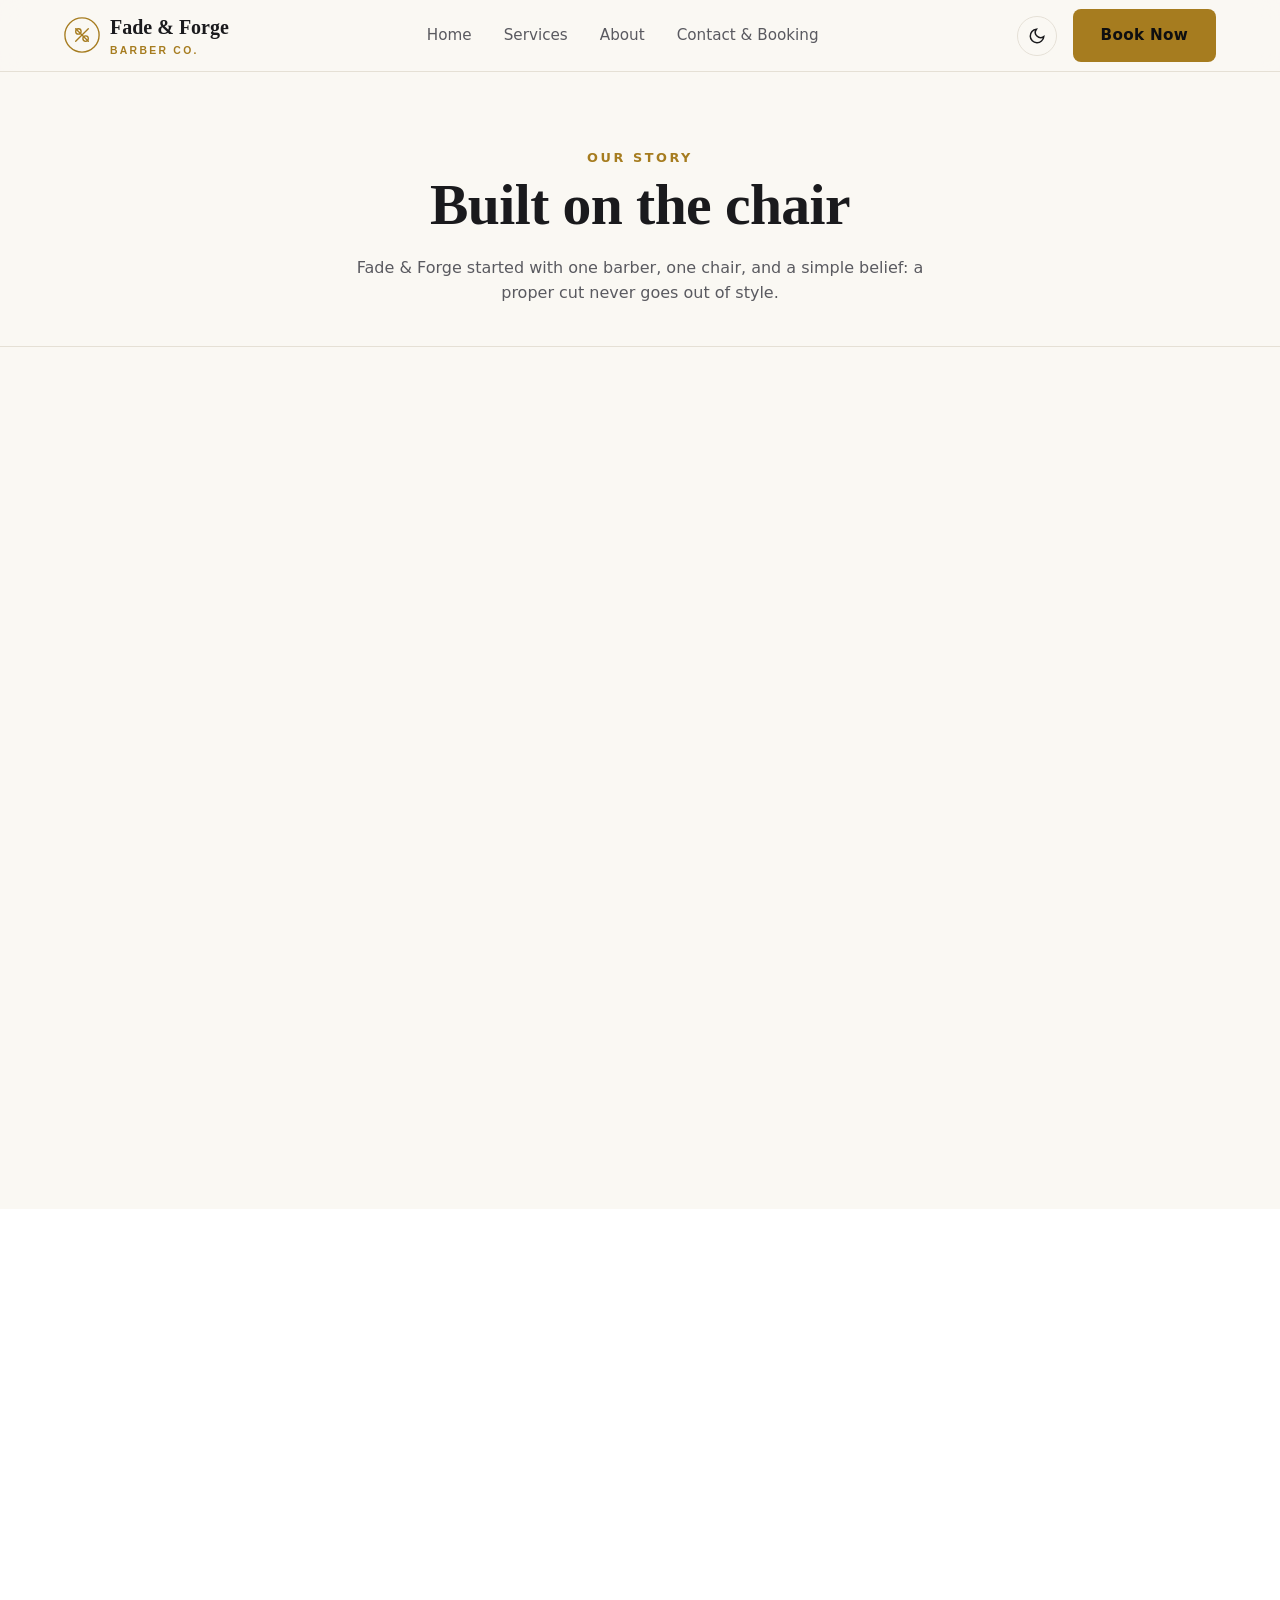
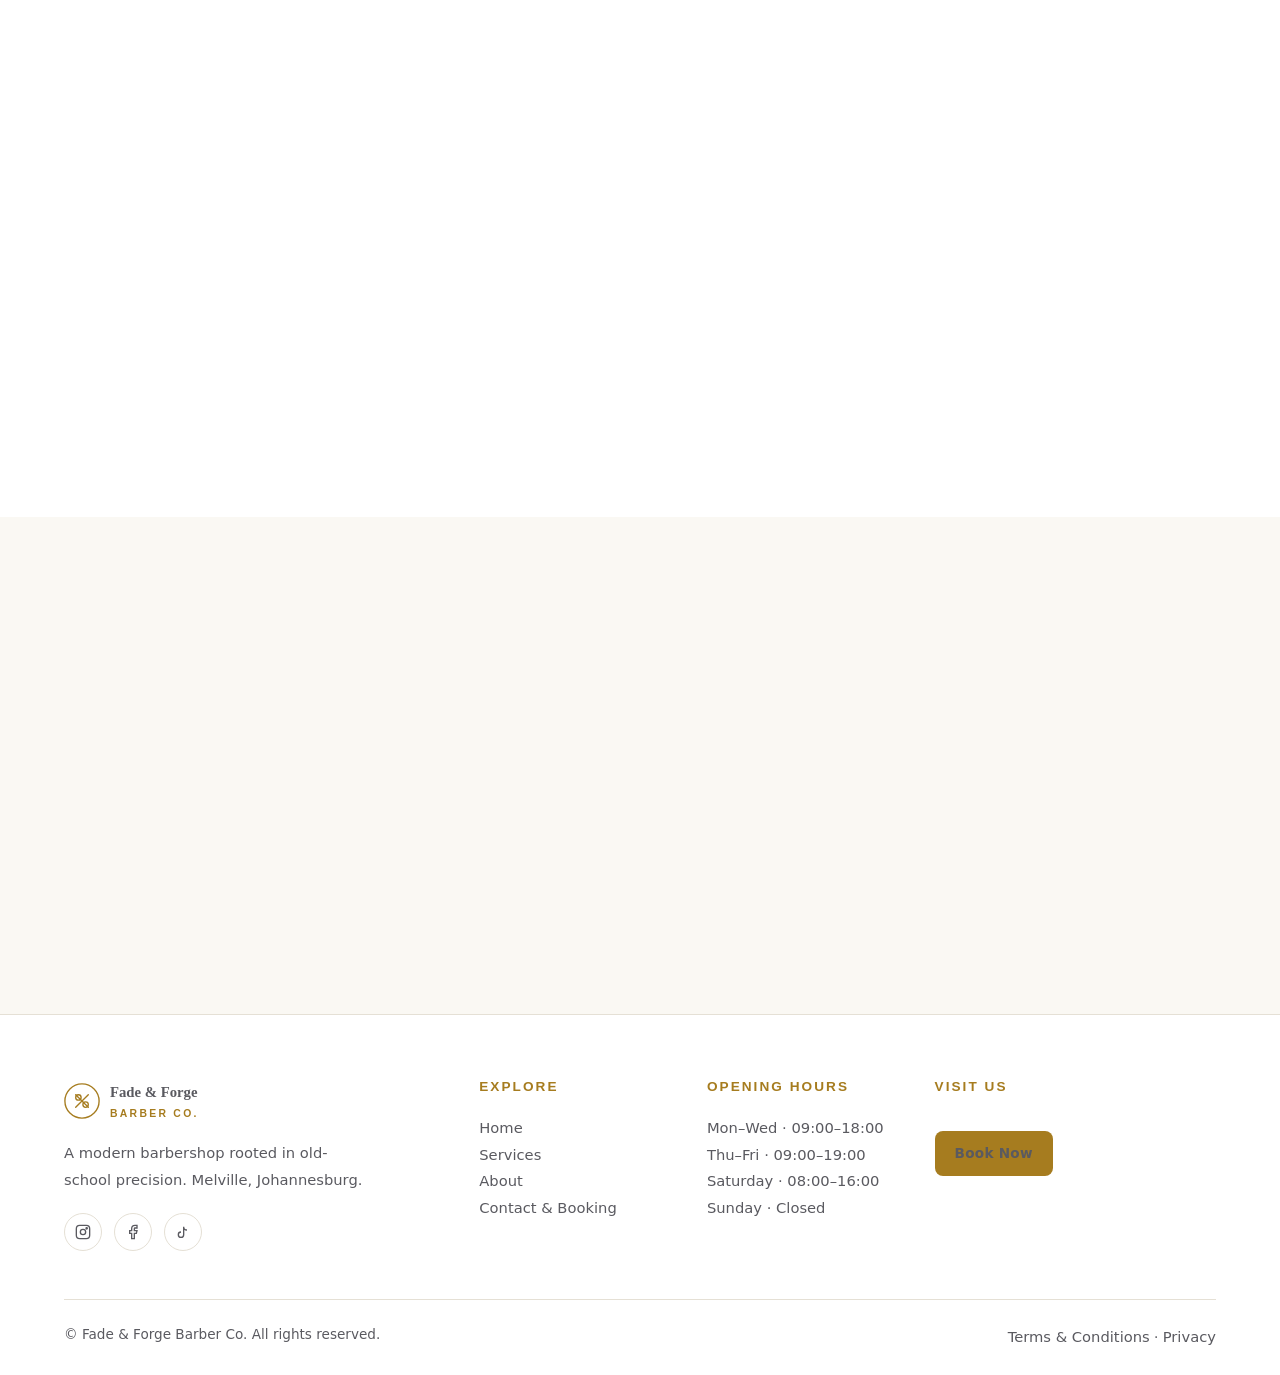
==== commit 0d8c394e: "Add files via upload" ====
--- a/about.html
+++ b/about.html
@@ -8,7 +8,7 @@
   <link rel="preconnect" href="https://fonts.googleapis.com" />
   <link rel="preconnect" href="https://fonts.gstatic.com" crossorigin />
   <link href="https://fonts.googleapis.com/css2?family=Inter:wght@400;500;600;700&family=Playfair+Display:ital,wght@0,700;1,700&display=swap" rel="stylesheet" />
-  <link rel="stylesheet" href="tyles.css" />
+  <link rel="stylesheet" href="styles.css" />
 </head>
 <body>
   <header class="header">
--- a/styles.css
+++ b/styles.css
@@ -0,0 +1,659 @@
+/* ============================================
+   FADE & FORGE BARBER CO. — Global Styles
+   ============================================ */
+
+:root {
+  --bg:          #0E0E10;
+  --bg-alt:      #1A1A1D;
+  --bg-elevated: #232327;
+  --text:        #F5F1E8;
+  --text-muted:  #9A9AA0;
+  --accent:      #C8A24A;
+  --accent-hover:#DDB65C;
+  --border:      #2A2A2F;
+  --shadow:      0 10px 30px rgba(0,0,0,0.4);
+  --radius:      12px;
+  --max-width:   1200px;
+  --header-h:    72px;
+  --transition:  0.25s ease;
+}
+
+[data-theme="light"] {
+  --bg:          #FAF8F3;
+  --bg-alt:      #FFFFFF;
+  --bg-elevated: #FFFFFF;
+  --text:        #1A1A1D;
+  --text-muted:  #5A5A60;
+  --accent:      #A67C1F;
+  --accent-hover:#8C6815;
+  --border:      #E5E0D5;
+  --shadow:      0 10px 30px rgba(0,0,0,0.08);
+}
+
+*, *::before, *::after { box-sizing: border-box; margin: 0; padding: 0; }
+html { scroll-behavior: smooth; }
+
+body {
+  font-family: 'Inter', system-ui, -apple-system, sans-serif;
+  background: var(--bg);
+  color: var(--text);
+  line-height: 1.6;
+  font-size: 16px;
+  transition: background var(--transition), color var(--transition);
+  -webkit-font-smoothing: antialiased;
+}
+
+h1, h2, h3, h4 {
+  font-family: 'Playfair Display', Georgia, serif;
+  font-weight: 700;
+  line-height: 1.2;
+  letter-spacing: -0.01em;
+}
+h1 { font-size: clamp(2.2rem, 5vw, 3.6rem); }
+h2 { font-size: clamp(1.8rem, 3.5vw, 2.6rem); }
+h3 { font-size: clamp(1.2rem, 2vw, 1.5rem); }
+
+a { color: inherit; text-decoration: none; }
+img { max-width: 100%; display: block; }
+button { font-family: inherit; cursor: pointer; border: none; background: none; color: inherit; }
+
+.container {
+  width: 100%;
+  max-width: var(--max-width);
+  margin: 0 auto;
+  padding: 0 24px;
+}
+.section { padding: 80px 0; }
+.section-alt { background: var(--bg-alt); }
+
+.section-head { text-align: center; max-width: 640px; margin: 0 auto 56px; }
+.section-head p { color: var(--text-muted); margin-top: 12px; font-size: 1.05rem; }
+
+.eyebrow {
+  display: inline-block;
+  font-size: 0.8rem;
+  letter-spacing: 0.2em;
+  text-transform: uppercase;
+  color: var(--accent);
+  font-weight: 600;
+  /* margin-bottom: 12px; */
+}
+
+/* ---------- Buttons ---------- */
+.btn {
+  display: inline-flex;
+  align-items: center;
+  justify-content: center;
+  gap: 8px;
+  padding: 14px 28px;
+  border-radius: 8px;
+  font-weight: 600;
+  font-size: 0.95rem;
+  letter-spacing: 0.02em;
+  transition: all var(--transition);
+  white-space: nowrap;
+}
+.btn-primary { background: var(--accent); color: #0E0E10; }
+.btn-primary:hover { background: var(--accent-hover); transform: translateY(-2px); }
+.btn-outline { border: 1.5px solid var(--border); color: var(--text); }
+.btn-outline:hover { border-color: var(--accent); color: var(--accent); }
+.btn-block { width: 100%; }
+.btn:disabled { opacity: 0.4; cursor: not-allowed; transform: none; }
+
+/* ---------- Header ---------- */
+.header {
+  position: sticky;
+  top: 0;
+  z-index: 100;
+  height: var(--header-h);
+  background: color-mix(in srgb, var(--bg) 88%, transparent);
+  backdrop-filter: blur(12px);
+  border-bottom: 1px solid var(--border);
+  transition: background var(--transition);
+}
+.header-inner { height: 100%; display: flex; align-items: center; justify-content: space-between; }
+
+.logo {
+  display: flex;
+  align-items: center;
+  gap: 10px;
+  font-family: 'Playfair Display', serif;
+  font-weight: 700;
+  font-size: 1.25rem;
+}
+.logo svg { width: 36px; height: 36px; flex-shrink: 0; }
+.logo span small {
+  display: block;
+  font-family: 'Inter', sans-serif;
+  font-size: 0.65rem;
+  letter-spacing: 0.22em;
+  color: var(--accent);
+  text-transform: uppercase;
+  font-weight: 600;
+}
+
+.nav { display: flex; align-items: center; gap: 32px; }
+.nav a {
+  font-size: 0.95rem;
+  font-weight: 500;
+  color: var(--text-muted);
+  transition: color var(--transition);
+  position: relative;
+}
+.nav a:hover, .nav a.active { color: var(--text); }
+.nav a.active::after {
+  content: '';
+  position: absolute;
+  bottom: -6px; left: 0; right: 0;
+  height: 2px;
+  background: var(--accent);
+  border-radius: 2px;
+}
+.header-actions { display: flex; align-items: center; gap: 16px; }
+
+.theme-toggle {
+  width: 40px; height: 40px;
+  border-radius: 50%;
+  display: grid;
+  place-items: center;
+  border: 1px solid var(--border);
+  transition: all var(--transition);
+}
+.theme-toggle:hover { border-color: var(--accent); color: var(--accent); }
+.theme-toggle svg { width: 18px; height: 18px; }
+[data-theme="dark"] .icon-sun { display: block; }
+[data-theme="dark"] .icon-moon { display: none; }
+[data-theme="light"] .icon-sun { display: none; }
+[data-theme="light"] .icon-moon { display: block; }
+
+.hamburger {
+  display: none;
+  width: 40px; height: 40px;
+  place-items: center;
+  border-radius: 8px;
+}
+.hamburger span {
+  display: block;
+  width: 22px; height: 2px;
+  background: var(--text);
+  position: relative;
+  transition: var(--transition);
+}
+.hamburger span::before,
+.hamburger span::after {
+  content: '';
+  position: absolute;
+  left: 0;
+  width: 22px; height: 2px;
+  background: var(--text);
+  transition: var(--transition);
+}
+.hamburger span::before { top: -7px; }
+.hamburger span::after  { top: 7px; }
+.hamburger.active span { background: transparent; }
+.hamburger.active span::before { top: 0; transform: rotate(45deg); }
+.hamburger.active span::after  { top: 0; transform: rotate(-45deg); }
+
+@media (max-width: 900px) {
+  .nav {
+    position: fixed;
+    top: var(--header-h);
+    left: 0; right: 0;
+    flex-direction: column;
+    align-items: stretch;
+    gap: 0;
+    background: var(--bg-alt);
+    border-bottom: 1px solid var(--border);
+    padding: 8px 24px 24px;
+    transform: translateY(-120%);
+    transition: transform 0.35s ease;
+    box-shadow: var(--shadow);
+    max-height: calc(100vh - var(--header-h));
+    overflow-y: auto;
+  }
+  .nav.open { transform: translateY(0); }
+  .nav a {
+    padding: 16px 0;
+    border-bottom: 1px solid var(--border);
+    font-size: 1.05rem;
+  }
+  .nav a:last-child { border-bottom: none; }
+  .nav a.active::after { display: none; }
+  .hamburger { display: grid; }
+  .header-actions .btn-primary { display: none; }
+  .nav .btn-primary { display: inline-flex; margin-top: 16px; justify-content: center; }
+}
+@media (min-width: 901px) {
+  .nav .btn-primary { display: none; }
+}
+
+/* ---------- Hero ---------- */
+.hero {
+  position: relative;
+  min-height: calc(100vh - var(--header-h));
+  display: flex;
+  align-items: center;
+  overflow: hidden;
+  background: var(--bg);
+}
+.hero::before {
+  content: '';
+  position: absolute;
+  inset: 0;
+  background:
+    linear-gradient(90deg, var(--bg) 0%, color-mix(in srgb, var(--bg) 70%, transparent) 50%, transparent 100%),
+    url('https://images.unsplash.com/photo-1503951914875-452162b0f3f1?w=1600&q=80') center/cover no-repeat;
+}
+[data-theme="light"] .hero::before {
+  background:
+    linear-gradient(90deg, var(--bg) 0%, color-mix(in srgb, var(--bg) 75%, transparent) 55%, transparent 100%),
+    url('https://images.unsplash.com/photo-1503951914875-452162b0f3f1?w=1600&q=80') center/cover no-repeat;
+}
+.hero-content { position: relative; z-index: 2; max-width: 620px; }
+.hero h1 { margin-bottom: 20px; }
+.hero h1 em { color: var(--accent); font-style: italic; }
+.hero p { font-size: 1.1rem; color: var(--text-muted); margin-bottom: 32px; max-width: 500px; }
+.hero-actions { display: flex; gap: 16px; flex-wrap: wrap; }
+
+/* ---------- Grids & Cards ---------- */
+.grid { display: grid; gap: 28px; }
+.grid-3 { grid-template-columns: repeat(auto-fit, minmax(280px, 1fr)); }
+.grid-2 { grid-template-columns: repeat(auto-fit, minmax(340px, 1fr)); }
+
+.card {
+  background: var(--bg-elevated);
+  border: 1px solid var(--border);
+  border-radius: var(--radius);
+  padding: 32px;
+  transition: transform var(--transition), border-color var(--transition), box-shadow var(--transition);
+}
+.card:hover {
+  transform: translateY(-4px);
+  border-color: color-mix(in srgb, var(--accent) 40%, var(--border));
+  box-shadow: var(--shadow);
+}
+
+.service-card .price {
+  font-family: 'Playfair Display', serif;
+  font-size: 1.8rem;
+  color: var(--accent);
+  margin-top: 16px;
+  display: block;
+}
+.service-card p { color: var(--text-muted); margin-top: 8px; font-size: 0.95rem; }
+.service-card .meta {
+  margin-top: 16px;
+  font-size: 0.8rem;
+  letter-spacing: 0.1em;
+  text-transform: uppercase;
+  color: var(--text-muted);
+}
+
+.barber-card { text-align: center; padding: 0; overflow: hidden; }
+.barber-card img {
+  width: 100%;
+  aspect-ratio: 1/1;
+  object-fit: cover;
+  filter: grayscale(20%);
+  transition: filter var(--transition), transform 0.5s ease;
+}
+.barber-card:hover img { filter: grayscale(0%); transform: scale(1.03); }
+.barber-card .barber-body { padding: 24px; }
+.barber-card h3 { margin-bottom: 4px; }
+.barber-card .role { color: var(--accent); font-size: 0.85rem; letter-spacing: 0.1em; text-transform: uppercase; font-weight: 600; }
+.barber-card p { color: var(--text-muted); margin-top: 12px; font-size: 0.95rem; }
+
+/* ---------- Feature strip ---------- */
+.features { display: grid; grid-template-columns: repeat(auto-fit, minmax(220px, 1fr)); gap: 32px; }
+.feature { text-align: center; }
+.feature .icon {
+  width: 56px; height: 56px;
+  margin: 0 auto 16px;
+  display: grid; place-items: center;
+  border-radius: 50%;
+  background: color-mix(in srgb, var(--accent) 15%, transparent);
+  color: var(--accent);
+}
+.feature h3 { font-size: 1.15rem; margin-bottom: 8px; }
+.feature p { color: var(--text-muted); font-size: 0.95rem; }
+
+/* ---------- CTA band ---------- */
+.cta-band {
+  background: linear-gradient(135deg, var(--bg-alt), var(--bg-elevated));
+  border: 1px solid var(--border);
+  border-radius: var(--radius);
+  padding: 56px 40px;
+  text-align: center;
+}
+.cta-band h2 { margin-bottom: 16px; }
+.cta-band p { color: var(--text-muted); max-width: 520px; margin: 0 auto 28px; }
+
+/* ---------- Footer ---------- */
+.footer {
+  background: var(--bg-alt);
+  border-top: 1px solid var(--border);
+  padding: 64px 0 24px;
+}
+.footer-grid {
+  display: grid;
+  grid-template-columns: 2fr 1fr 1fr 1.5fr;
+  gap: 40px;
+  margin-bottom: 48px;
+}
+.footer h4 {
+  font-family: 'Inter', sans-serif;
+  font-size: 0.85rem;
+  letter-spacing: 0.15em;
+  text-transform: uppercase;
+  color: var(--accent);
+  margin-bottom: 20px;
+  font-weight: 700;
+}
+.footer p, .footer li, .footer a {
+  color: var(--text-muted);
+  font-size: 0.92rem;
+  line-height: 1.8;
+}
+.footer a:hover { color: var(--accent); }
+.footer ul { list-style: none; }
+.footer .brand-desc { margin-top: 16px; max-width: 300px; }
+.socials { display: flex; gap: 12px; margin-top: 20px; }
+.socials a {
+  width: 38px; height: 38px;
+  display: grid; place-items: center;
+  border-radius: 50%;
+  border: 1px solid var(--border);
+  transition: all var(--transition);
+}
+.socials a:hover { border-color: var(--accent); color: var(--accent); transform: translateY(-2px); }
+.socials svg { width: 16px; height: 16px; }
+
+.footer-bottom {
+  border-top: 1px solid var(--border);
+  padding-top: 24px;
+  display: flex;
+  justify-content: space-between;
+  flex-wrap: wrap;
+  gap: 12px;
+  font-size: 0.85rem;
+  color: var(--text-muted);
+}
+.footer-bottom a:hover { color: var(--accent); }
+
+@media (max-width: 860px) {
+  .footer-grid { grid-template-columns: 1fr 1fr; }
+  .footer-grid > div:first-child { grid-column: 1 / -1; }
+}
+@media (max-width: 520px) {
+  .footer-grid { grid-template-columns: 1fr; }
+}
+
+/* ---------- Modal ---------- */
+.modal-overlay {
+  position: fixed;
+  inset: 0;
+  background: rgba(0,0,0,0.7);
+  backdrop-filter: blur(4px);
+  z-index: 200;
+  display: grid;
+  place-items: center;
+  padding: 24px;
+  opacity: 0;
+  visibility: hidden;
+  transition: opacity var(--transition), visibility var(--transition);
+}
+.modal-overlay.open { opacity: 1; visibility: visible; }
+.modal {
+  background: var(--bg-elevated);
+  border: 1px solid var(--border);
+  border-radius: var(--radius);
+  max-width: 460px;
+  width: 100%;
+  padding: 40px;
+  text-align: center;
+  position: relative;
+  transform: scale(0.92);
+  transition: transform var(--transition);
+  box-shadow: var(--shadow);
+}
+.modal-overlay.open .modal { transform: scale(1); }
+.modal-close {
+  position: absolute;
+  top: 16px; right: 16px;
+  width: 32px; height: 32px;
+  border-radius: 50%;
+  display: grid; place-items: center;
+  color: var(--text-muted);
+  transition: all var(--transition);
+  font-size: 1rem;
+}
+.modal-close:hover { background: var(--bg-alt); color: var(--text); }
+.modal .badge {
+  display: inline-block;
+  background: var(--accent);
+  color: #0E0E10;
+  font-weight: 700;
+  font-size: 0.8rem;
+  letter-spacing: 0.1em;
+  text-transform: uppercase;
+  padding: 6px 14px;
+  border-radius: 100px;
+  margin-bottom: 20px;
+}
+.modal h2 { margin-bottom: 12px; }
+.modal p { color: var(--text-muted); margin-bottom: 28px; }
+
+/* ---------- Booking wizard ---------- */
+.booking-wrap { max-width: 900px; margin: 0 auto; }
+.steps {
+  display: flex;
+  justify-content: space-between;
+  margin-bottom: 48px;
+  position: relative;
+}
+.steps::before {
+  content: '';
+  position: absolute;
+  top: 18px; left: 5%; right: 5%;
+  height: 2px;
+  background: var(--border);
+  z-index: 0;
+}
+.step {
+  position: relative;
+  z-index: 1;
+  display: flex;
+  flex-direction: column;
+  align-items: center;
+  gap: 8px;
+  flex: 1;
+}
+.step .num {
+  width: 36px; height: 36px;
+  border-radius: 50%;
+  background: var(--bg-alt);
+  border: 2px solid var(--border);
+  display: grid; place-items: center;
+  font-weight: 700;
+  font-size: 0.9rem;
+  transition: all var(--transition);
+}
+.step .label {
+  font-size: 0.75rem;
+  letter-spacing: 0.08em;
+  text-transform: uppercase;
+  color: var(--text-muted);
+  font-weight: 600;
+  text-align: center;
+}
+.step.active .num { background: var(--accent); border-color: var(--accent); color: #0E0E10; }
+.step.active .label { color: var(--text); }
+.step.done .num { background: color-mix(in srgb, var(--accent) 25%, transparent); border-color: var(--accent); color: var(--accent); }
+.step.done .label { color: var(--accent); }
+
+@media (max-width: 600px) {
+  .step .label { display: none; }
+  .step .num { width: 30px; height: 30px; font-size: 0.8rem; }
+  .steps::before { top: 15px; }
+}
+
+.booking-panel { display: none; animation: fadeUp 0.4s ease; }
+.booking-panel.active { display: block; }
+
+@keyframes fadeUp {
+  from { opacity: 0; transform: translateY(12px); }
+  to   { opacity: 1; transform: translateY(0); }
+}
+
+.option-grid {
+  display: grid;
+  grid-template-columns: repeat(auto-fit, minmax(220px, 1fr));
+  gap: 16px;
+  margin-bottom: 32px;
+}
+.option {
+  background: var(--bg-elevated);
+  border: 2px solid var(--border);
+  border-radius: var(--radius);
+  padding: 20px;
+  cursor: pointer;
+  transition: all var(--transition);
+  text-align: left;
+}
+.option:hover { border-color: color-mix(in srgb, var(--accent) 50%, var(--border)); }
+.option.selected { border-color: var(--accent); background: color-mix(in srgb, var(--accent) 8%, var(--bg-elevated)); }
+.option h4 { font-family: 'Inter', sans-serif; font-size: 1rem; font-weight: 600; margin-bottom: 4px; }
+.option .opt-price { color: var(--accent); font-weight: 700; font-family: 'Playfair Display', serif; font-size: 1.2rem; }
+.option .opt-meta { color: var(--text-muted); font-size: 0.85rem; margin-top: 4px; }
+
+.booking-actions {
+  display: flex;
+  justify-content: space-between;
+  gap: 16px;
+  margin-top: 32px;
+  flex-wrap: wrap;
+}
+
+.field { margin-bottom: 20px; }
+.field label {
+  display: block;
+  font-size: 0.85rem;
+  font-weight: 600;
+  letter-spacing: 0.05em;
+  text-transform: uppercase;
+  color: var(--text-muted);
+  margin-bottom: 8px;
+}
+.field input, .field select, .field textarea {
+  width: 100%;
+  padding: 14px 16px;
+  background: var(--bg-elevated);
+  border: 1.5px solid var(--border);
+  border-radius: 8px;
+  color: var(--text);
+  font-family: inherit;
+  font-size: 1rem;
+  transition: border-color var(--transition);
+}
+.field input:focus, .field select:focus, .field textarea:focus {
+  outline: none;
+  border-color: var(--accent);
+}
+.field input::placeholder, .field textarea::placeholder { color: var(--text-muted); opacity: 0.6; }
+
+.field-row { display: grid; grid-template-columns: 1fr 1fr; gap: 16px; }
+@media (max-width: 520px) { .field-row { grid-template-columns: 1fr; } }
+
+.time-grid {
+  display: grid;
+  grid-template-columns: repeat(auto-fill, minmax(90px, 1fr));
+  gap: 10px;
+  margin-bottom: 24px;
+}
+.time-slot {
+  padding: 12px;
+  border: 1.5px solid var(--border);
+  border-radius: 8px;
+  text-align: center;
+  font-weight: 600;
+  font-size: 0.9rem;
+  transition: all var(--transition);
+}
+.time-slot:hover:not(:disabled) { border-color: var(--accent); color: var(--accent); }
+.time-slot.selected { background: var(--accent); border-color: var(--accent); color: #0E0E10; }
+.time-slot:disabled { opacity: 0.3; cursor: not-allowed; text-decoration: line-through; }
+
+.confirm-box {
+  background: var(--bg-elevated);
+  border: 1px solid var(--border);
+  border-radius: var(--radius);
+  padding: 32px;
+  margin-bottom: 24px;
+}
+.confirm-box h3 { margin-bottom: 20px; }
+.confirm-row {
+  display: flex;
+  justify-content: space-between;
+  padding: 12px 0;
+  border-bottom: 1px solid var(--border);
+  gap: 16px;
+}
+.confirm-row:last-child { border-bottom: none; }
+.confirm-row .k { color: var(--text-muted); font-size: 0.9rem; }
+.confirm-row .v { font-weight: 600; text-align: right; word-break: break-word; }
+
+.calendar-actions { display: flex; gap: 12px; flex-wrap: wrap; margin-top: 24px; }
+
+.success-check {
+  width: 72px; height: 72px;
+  margin: 0 auto 24px;
+  border-radius: 50%;
+  background: color-mix(in srgb, var(--accent) 15%, transparent);
+  display: grid; place-items: center;
+  color: var(--accent);
+  animation: pop 0.5s ease;
+}
+@keyframes pop {
+  0% { transform: scale(0); }
+  70% { transform: scale(1.15); }
+  100% { transform: scale(1); }
+}
+
+/* ---------- Info panels ---------- */
+.info-grid { display: grid; grid-template-columns: repeat(auto-fit, minmax(240px, 1fr)); gap: 24px; }
+.info-item { display: flex; gap: 16px; align-items: flex-start; }
+.info-item .icon {
+  flex-shrink: 0;
+  width: 44px; height: 44px;
+  border-radius: 10px;
+  background: color-mix(in srgb, var(--accent) 15%, transparent);
+  color: var(--accent);
+  display: grid; place-items: center;
+}
+.info-item h4 { font-family: 'Inter', sans-serif; font-size: 0.95rem; margin-bottom: 4px; }
+.info-item p { color: var(--text-muted); font-size: 0.92rem; line-height: 1.7; }
+
+/* ---------- Legal ---------- */
+.legal { max-width: 780px; margin: 0 auto; }
+.legal h2 { margin: 40px 0 16px; font-size: 1.5rem; }
+.legal h2:first-child { margin-top: 0; }
+.legal p, .legal li { color: var(--text-muted); margin-bottom: 12px; }
+.legal ul { padding-left: 24px; margin-bottom: 16px; }
+.legal .updated { color: var(--text-muted); font-size: 0.9rem; margin-bottom: 32px; }
+
+/* ---------- Page hero ---------- */
+.page-hero {
+  padding: 72px 0 40px;
+  text-align: center;
+  border-bottom: 1px solid var(--border);
+}
+.page-hero p { color: var(--text-muted); max-width: 600px; margin: 16px auto 0; }
+
+/* ---------- Reveal on scroll ---------- */
+.reveal { opacity: 0; transform: translateY(24px); transition: opacity 0.7s ease, transform 0.7s ease; }
+.reveal.visible { opacity: 1; transform: translateY(0); }
+
+/* ---------- Utility ---------- */
+.text-center { text-align: center; }
+.mt-1 { margin-top: 8px; } .mt-2 { margin-top: 16px; } .mt-3 { margin-top: 24px; } .mt-4 { margin-top: 32px; }
+.hidden { display: none !important; }
